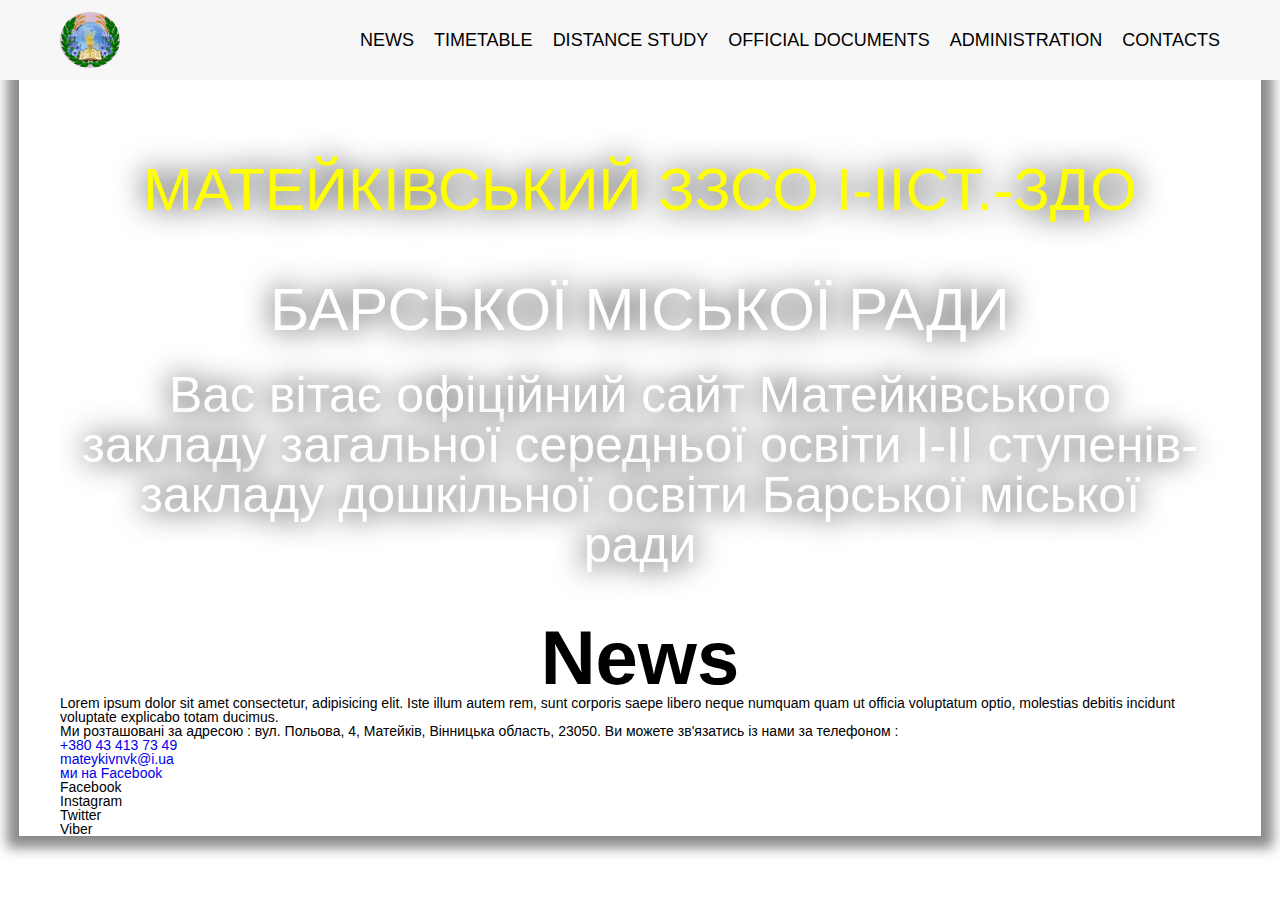
==== index.html @ a822394b "push the local project "scoolsite" - fixation" ====
<!DOCTYPE html>
<html lang="ua">

<head>
    <meta charset="UTF-8">
    <meta http-equiv="X-UA-Compatible" content="IE=edge">
    <meta name="viewport" content="width=device-width, initial-scale=1.0">

    <title>Офіційний сайт Матейківського ЗЗСО І-ІІст.-ЗДО</title>
    <link rel="shortcut icon" href="./img/favicon.ico" type="image/x-icon">
    <link rel="stylesheet" href="./css/style.css">
</head>

<body>
    <div class="wrapper">
        <div class="header">
            <div class="container">
                <div class="header__body">
                    <a href="#" class="header__logo">
                        <img src="./img/logo.png" alt="scool logo">
                    </a>
                    <div class="header__burger">
                        <span></span>
                    </div>
                    <nav class="header__menu">
                        <ul class="header__list">
                            <li>
                                <a href="#" class="header__link">news</a>
                            </li>
                            <li>
                                <a href="./timetable.html" class="header__link">timetable</a>
                            </li>
                            <li>
                                <a href="./distance_study.html" class="header__link">distance study</a>
                            </li>
                            <li>
                                <a href="./official_documents.html" class="header__link">official documents</a>
                            </li>
                            <li>
                                <a href="./administration.html" class="header__link">administration</a>
                            </li>
                            <li>
                                <a href="#contact " class="header__link">contacts</a>
                            </li>
                        </ul>
                    </nav>
                </div>
            </div>
        </div>
        <div class="main">
            <div class="container">

                <div class="about">
                    <h2 class="title"><span class="accented">Матейківський ЗЗСО І-ІІст.-ЗДО</span> Барської міської ради
                    </h2>

                    <p class="sub-title">Вас вітає офіційний сайт Матейківського закладу загальної середньої освіти
                        І-ІІ
                        ступенів- закладу
                        дошкільної освіти Барської міської ради</p>
                </div>
                <div class="news">
                    <h1 class="name-page">News</h1>
                    <p>Lorem ipsum dolor sit amet consectetur, adipisicing elit. Iste illum autem rem, sunt corporis
                        saepe libero neque numquam quam ut officia voluptatum optio, molestias debitis incidunt
                        voluptate explicabo totam ducimus.</p>
                </div>
            </div>
        </div>
        <div class="footer">
            <div class="container">
                <div class="contacts" id="contact">
                    <p>Ми розташовані за адресою : вул. Польова, 4, Матейків, Вінницька область, 23050. Ви можете
                        зв'язатись із нами за телефоном :</p>
                    <ul>
                        <li class="contact__item"><a href="tel:+380434137349">+380 43 413 73 49</a></li>
                        <li class="contact__item"><a href="mailto:mateykivnvk@i.ua">mateykivnvk@i.ua</a></li>
                        <li class="contact__item"><a
                                href="https://www.facebook.com/%D0%9C%D0%B0%D1%82%D0%B5%D0%B9%D0%BA%D1%96%D0%B2%D1%81%D1%8C%D0%BA%D0%B8%D0%B9-%D0%97%D0%97%D0%A1%D0%9E-%D0%86-%D0%86%D0%86-%D1%81%D1%82%D1%83%D0%BF%D0%B5%D0%BD%D1%96%D0%B2-%D0%97%D0%94%D0%9E-103571871752300">ми
                                на Facebook</a></li>
                    </ul>
                </div>
                <div class="share">
                    <ul>
                        <li class="share__item">Facebook</li>
                        <li class="share__item">Instagram</li>
                        <li class="share__item">Twitter</li>
                        <li class="share__item">Viber</li>
                    </ul>
                </div>
            </div>
        </div>
    </div>
    <!--Підключаємо JQery-->
    <script src="https://code.jquery.com/jquery-3.4.1.slim.min.js"></script>
    <!--Підключаємо файл JS скриптів-->
    <script src="./js/script.js"></script>
</body>

</html>
---- css/style.css ----
@charset "UTF-8";
/*Обнуление*/
* {
  padding: 0;
  margin: 0;
  border: 0;
}

*, *:before, *:after {
  -webkit-box-sizing: border-box;
  box-sizing: border-box;
}

:focus, :active {
  outline: none;
}

a:focus, a:active {
  outline: none;
}

nav, footer, header, aside {
  display: block;
}

html, body {
  height: 100%;
  width: 100%;
  font-size: 100%;
  line-height: 1;
  font-size: 14px;
  -ms-text-size-adjust: 100%;
  -moz-text-size-adjust: 100%;
  -webkit-text-size-adjust: 100%;
}

input, button, textarea {
  font-family: inherit;
}

input::-ms-clear {
  display: none;
}

button {
  cursor: pointer;
}

button::-moz-focus-inner {
  padding: 0;
  border: 0;
}

a, a:visited {
  text-decoration: none;
}

a:hover {
  text-decoration: none;
}

ul li {
  list-style: none;
}

img {
  vertical-align: top;
}

h1, h2, h3, h4, h5, h6 {
  font-size: inherit;
  font-weight: 400;
}

/*--------------------*/
body {
  height: 100%;
  font-family: Arial, "Helvetica Neue", Helvetica, sans-serif;
}

.wrapper {
  width: 97%;
  margin: 0 auto;
  display: -webkit-box;
  display: -ms-flexbox;
  display: flex;
  -webkit-box-orient: vertical;
  -webkit-box-direction: normal;
      -ms-flex-direction: column;
          flex-direction: column;
  -webkit-box-shadow: 0 0 12px 12px #8a8a8a;
          box-shadow: 0 0 12px 12px #8a8a8a;
}

.header::before {
  content: '';
  position: absolute;
  top: 0;
  left: 0;
  width: 100%;
  height: 100%;
  background-color: #f7f7f7;
  z-index: 2;
}

.header {
  position: fixed;
  width: 100%;
  top: 0;
  left: 0;
  z-index: 50;
}

.header__body {
  position: relative;
  display: -webkit-box;
  display: -ms-flexbox;
  display: flex;
  -webkit-box-pack: justify;
  -ms-flex-pack: justify;
  justify-content: space-between;
  height: 80px;
  -webkit-box-align: center;
  -ms-flex-align: center;
  align-items: center;
}

.header__logo {
  -webkit-box-flex: 0;
  -ms-flex: 0 0 60px;
  flex: 0 0 60px;
  border-radius: 50%;
  overflow: hidden;
  position: relative;
  z-index: 3;
}

.header__logo img {
  max-width: 100%;
  display: block;
}

.header__burger {
  display: none;
}

.header__list {
  display: -webkit-box;
  display: -ms-flexbox;
  display: flex;
  position: relative;
  z-index: 2;
}

.header__list li {
  list-style: none;
  margin: 0px 0px 0px 20px;
}

.header__link {
  color: #000000;
  text-transform: uppercase;
  font-size: 18px;
  text-decoration: none;
}

@media (max-width: 767px) {
  body.lock {
    overflow: hidden;
  }
  .header__body {
    height: 50px;
  }
  .header__logo {
    -webkit-box-flex: 0;
    -ms-flex: 0 0 40px;
    flex: 0 0 40px;
  }
  .header__burger {
    display: block;
    position: relative;
    width: 24px;
    height: 20px;
    position: relative;
    z-index: 3;
  }
  .header__burger span {
    position: absolute;
    background-color: #1f1f1f;
    left: 0%;
    width: 100%;
    height: 2px;
    top: 9px;
    -webkit-transition: all 0.3s ease 0s;
    transition: all 0.3s ease 0s;
  }
  .header__burger::before,
  .header__burger::after {
    content: '';
    background-color: #1f1f1f;
    position: absolute;
    width: 100%;
    height: 2px;
    left: 0;
    -webkit-transition: all 0.3s ease 0s;
    transition: all 0.3s ease 0s;
  }
  .header__burger::before {
    top: 2px;
  }
  .header__burger::after {
    bottom: 2px;
  }
  .header__burger.active::before {
    -webkit-transform: rotate(225deg);
    transform: rotate(225deg);
    top: 9px;
  }
  .header__burger.active::after {
    -webkit-transform: rotate(135deg);
    transform: rotate(135deg);
    bottom: 9px;
  }
  .header__burger.active span {
    -webkit-transform: scale(0);
    transform: scale(0);
  }
  .header__menu {
    position: fixed;
    top: -100%;
    left: 0;
    width: 100%;
    height: 100%;
    overflow: auto;
    background-color: #a8a8a8;
    padding: 70px 10px 20px 10px;
  }
  .header__menu.active {
    top: 0;
    -webkit-transition: all 0.3s ease 0s;
    transition: all 0.3s ease 0s;
  }
  .header__list {
    display: block;
  }
  .header__list li {
    margin: 0 0 20px 0;
  }
}

@media (max-width: 767px) {
  .main {
    padding: 70px 0 0 0;
  }
}

.container {
  max-width: 1180px;
  margin: 0 auto;
  padding: 0 10px;
}

.main {
  padding-top: 80px;
}

.main__picture img {
  width: 100%;
}

.about {
  overflow: hidden;
  height: 100%;
  padding: 50px 20px;
  background-image: url("/img/homeimage.jpg");
  background-repeat: no-repeat;
  background-size: cover;
  background-position: center;
  color: white;
  text-align: center;
  text-shadow: 0 0 30px #000;
}

.title {
  text-transform: uppercase;
  font-size: 60px;
  line-height: 120px;
}

.sub-title {
  font-size: 50px;
  font-weight: normal;
}

.accented {
  color: yellow;
}

.name-page {
  text-align: center;
  font-size: 76px;
  font-weight: bold;
}
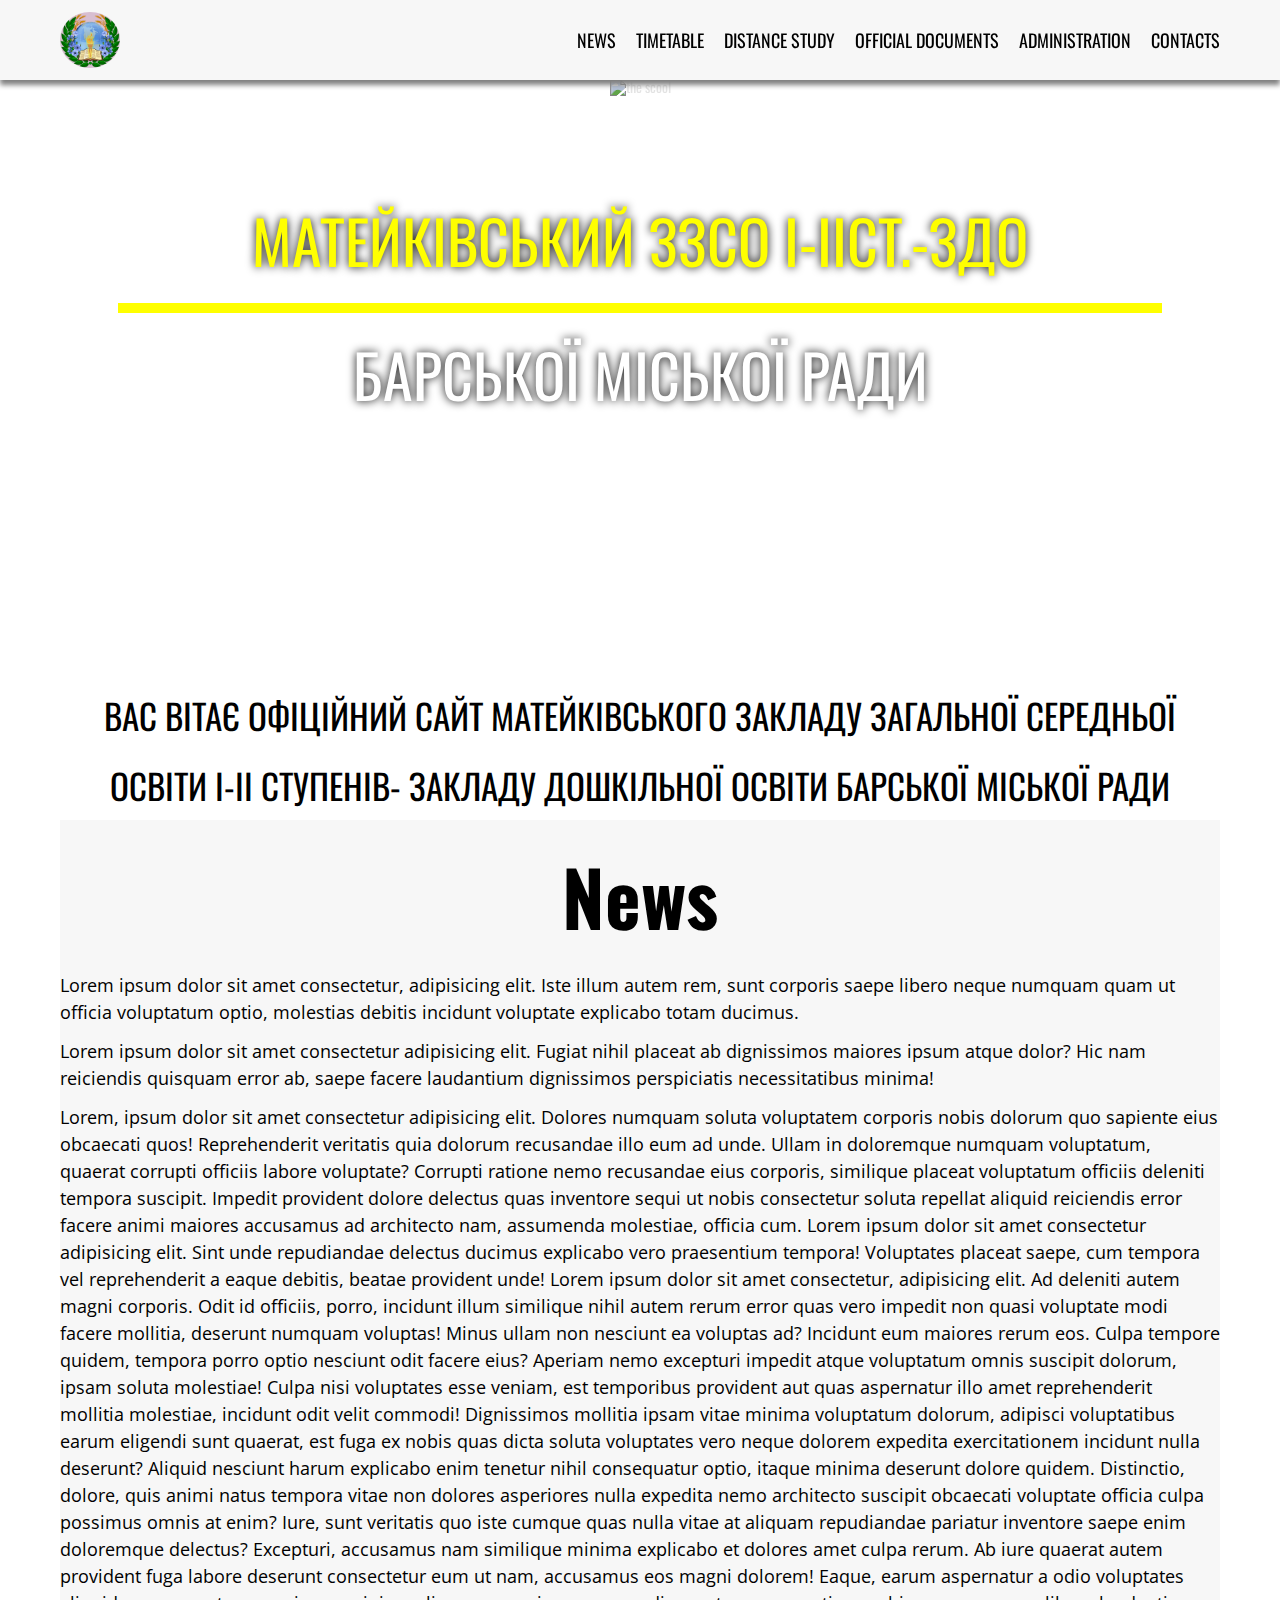
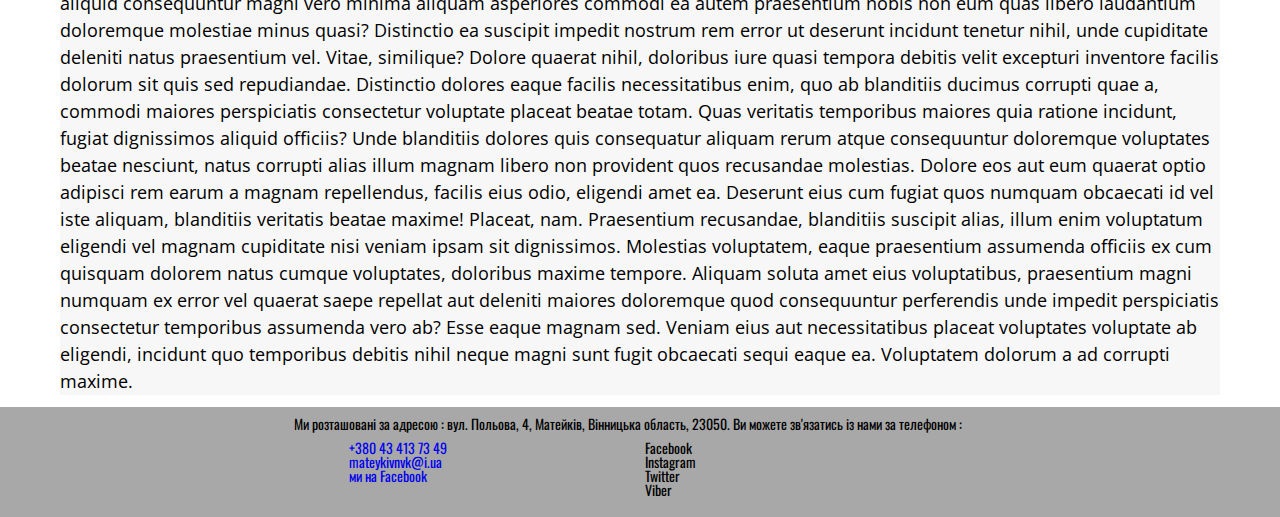
==== commit abbfeea3: "adaptive home page" ====
--- a/index.html
+++ b/index.html
@@ -5,7 +5,11 @@
     <meta charset="UTF-8">
     <meta http-equiv="X-UA-Compatible" content="IE=edge">
     <meta name="viewport" content="width=device-width, initial-scale=1.0">
-
+    <link rel="preconnect" href="https://fonts.googleapis.com">
+    <link rel="preconnect" href="https://fonts.gstatic.com" crossorigin>
+    <link
+        href="https://fonts.googleapis.com/css2?family=Open+Sans:ital,wght@0,300;0,400;1,300&family=Oswald&display=swap"
+        rel="stylesheet">
     <title>Офіційний сайт Матейківського ЗЗСО І-ІІст.-ЗДО</title>
     <link rel="shortcut icon" href="./img/favicon.ico" type="image/x-icon">
     <link rel="stylesheet" href="./css/style.css">
@@ -51,8 +55,14 @@
             <div class="container">
 
                 <div class="about">
-                    <h2 class="title"><span class="accented">Матейківський ЗЗСО І-ІІст.-ЗДО</span> Барської міської ради
-                    </h2>
+                    <div class="about__picture">
+                        <img src="./img/homeimage.jpg" alt="the scool" width="1180px">
+                    </div>
+                    <div class="about__name">
+                        <h2 class="title"><span class="accented">Матейківський ЗЗСО І-ІІст.-ЗДО</span></h2>
+                        <span class="line"></span>
+                        <h2 class="title">Барської міської ради</h2>
+                    </div>
 
                     <p class="sub-title">Вас вітає офіційний сайт Матейківського закладу загальної середньої освіти
                         І-ІІ
@@ -60,18 +70,70 @@
                         дошкільної освіти Барської міської ради</p>
                 </div>
                 <div class="news">
-                    <h1 class="name-page">News</h1>
+                    <div class="news__title">
+                        <h1 class="name-page">News</h1>
+                    </div>
                     <p>Lorem ipsum dolor sit amet consectetur, adipisicing elit. Iste illum autem rem, sunt corporis
                         saepe libero neque numquam quam ut officia voluptatum optio, molestias debitis incidunt
                         voluptate explicabo totam ducimus.</p>
+                    <p>Lorem ipsum dolor sit amet consectetur adipisicing elit. Fugiat nihil placeat ab dignissimos
+                        maiores ipsum atque dolor? Hic nam reiciendis quisquam error ab, saepe facere laudantium
+                        dignissimos perspiciatis necessitatibus minima!</p>
+                    <p>Lorem, ipsum dolor sit amet consectetur adipisicing elit. Dolores numquam soluta voluptatem
+                        corporis nobis dolorum quo sapiente eius obcaecati quos! Reprehenderit veritatis quia dolorum
+                        recusandae illo eum ad unde. Ullam in doloremque numquam voluptatum, quaerat corrupti officiis
+                        labore voluptate? Corrupti ratione nemo recusandae eius corporis, similique placeat voluptatum
+                        officiis deleniti tempora suscipit. Impedit provident dolore delectus quas inventore sequi ut
+                        nobis consectetur soluta repellat aliquid reiciendis error facere animi maiores accusamus ad
+                        architecto nam, assumenda molestiae, officia cum. Lorem ipsum dolor sit amet consectetur
+                        adipisicing elit. Sint unde repudiandae delectus ducimus explicabo vero praesentium tempora!
+                        Voluptates placeat saepe, cum tempora vel reprehenderit a eaque debitis, beatae provident unde!
+                        Lorem ipsum dolor sit amet consectetur, adipisicing elit. Ad deleniti autem magni corporis. Odit
+                        id officiis, porro, incidunt illum similique nihil autem rerum error quas vero impedit non quasi
+                        voluptate modi facere mollitia, deserunt numquam voluptas! Minus ullam non nesciunt ea voluptas
+                        ad? Incidunt eum maiores rerum eos. Culpa tempore quidem, tempora porro optio nesciunt odit
+                        facere eius? Aperiam nemo excepturi impedit atque voluptatum omnis suscipit dolorum, ipsam
+                        soluta molestiae! Culpa nisi voluptates esse veniam, est temporibus provident aut quas
+                        aspernatur illo amet reprehenderit mollitia molestiae, incidunt odit velit commodi! Dignissimos
+                        mollitia ipsam vitae minima voluptatum dolorum, adipisci voluptatibus earum eligendi sunt
+                        quaerat, est fuga ex nobis quas dicta soluta voluptates vero neque dolorem expedita
+                        exercitationem incidunt nulla deserunt? Aliquid nesciunt harum explicabo enim tenetur nihil
+                        consequatur optio, itaque minima deserunt dolore quidem. Distinctio, dolore, quis animi natus
+                        tempora vitae non dolores asperiores nulla expedita nemo architecto suscipit obcaecati voluptate
+                        officia culpa possimus omnis at enim? Iure, sunt veritatis quo iste cumque quas nulla vitae at
+                        aliquam repudiandae pariatur inventore saepe enim doloremque delectus? Excepturi, accusamus nam
+                        similique minima explicabo et dolores amet culpa rerum. Ab iure quaerat autem provident fuga
+                        labore deserunt consectetur eum ut nam, accusamus eos magni dolorem! Eaque, earum aspernatur a
+                        odio voluptates aliquid consequuntur magni vero minima aliquam asperiores commodi ea autem
+                        praesentium nobis non eum quas libero laudantium doloremque molestiae minus quasi? Distinctio ea
+                        suscipit impedit nostrum rem error ut deserunt incidunt tenetur nihil, unde cupiditate deleniti
+                        natus praesentium vel. Vitae, similique? Dolore quaerat nihil, doloribus iure quasi tempora
+                        debitis velit excepturi inventore facilis dolorum sit quis sed repudiandae. Distinctio dolores
+                        eaque facilis necessitatibus enim, quo ab blanditiis ducimus corrupti quae a, commodi maiores
+                        perspiciatis consectetur voluptate placeat beatae totam. Quas veritatis temporibus maiores quia
+                        ratione incidunt, fugiat dignissimos aliquid officiis? Unde blanditiis dolores quis consequatur
+                        aliquam rerum atque consequuntur doloremque voluptates beatae nesciunt, natus corrupti alias
+                        illum magnam libero non provident quos recusandae molestias. Dolore eos aut eum quaerat optio
+                        adipisci rem earum a magnam repellendus, facilis eius odio, eligendi amet ea. Deserunt eius cum
+                        fugiat quos numquam obcaecati id vel iste aliquam, blanditiis veritatis beatae maxime! Placeat,
+                        nam. Praesentium recusandae, blanditiis suscipit alias, illum enim voluptatum eligendi vel
+                        magnam cupiditate nisi veniam ipsam sit dignissimos. Molestias voluptatem, eaque praesentium
+                        assumenda officiis ex cum quisquam dolorem natus cumque voluptates, doloribus maxime tempore.
+                        Aliquam soluta amet eius voluptatibus, praesentium magni numquam ex error vel quaerat saepe
+                        repellat aut deleniti maiores doloremque quod consequuntur perferendis unde impedit perspiciatis
+                        consectetur temporibus assumenda vero ab? Esse eaque magnam sed. Veniam eius aut necessitatibus
+                        placeat voluptates voluptate ab eligendi, incidunt quo temporibus debitis nihil neque magni sunt
+                        fugit obcaecati sequi eaque ea. Voluptatem dolorum a ad corrupti maxime.</p>
                 </div>
             </div>
         </div>
         <div class="footer">
-            <div class="container">
+            <div class="footer__item">Ми розташовані за адресою : вул. Польова, 4, Матейків, Вінницька область, 23050.
+                Ви
+                можете
+                зв'язатись із нами за телефоном :</div>
+            <div class="footer__item container">
                 <div class="contacts" id="contact">
-                    <p>Ми розташовані за адресою : вул. Польова, 4, Матейків, Вінницька область, 23050. Ви можете
-                        зв'язатись із нами за телефоном :</p>
                     <ul>
                         <li class="contact__item"><a href="tel:+380434137349">+380 43 413 73 49</a></li>
                         <li class="contact__item"><a href="mailto:mateykivnvk@i.ua">mateykivnvk@i.ua</a></li>
--- a/css/style.css
+++ b/css/style.css
@@ -75,11 +75,11 @@
 /*--------------------*/
 body {
   height: 100%;
-  font-family: Arial, "Helvetica Neue", Helvetica, sans-serif;
+  font-family: 'Oswald', sans-serif;
 }
 
 .wrapper {
-  width: 97%;
+  width: 100%;
   margin: 0 auto;
   display: -webkit-box;
   display: -ms-flexbox;
@@ -88,8 +88,6 @@
   -webkit-box-direction: normal;
       -ms-flex-direction: column;
           flex-direction: column;
-  -webkit-box-shadow: 0 0 12px 12px #8a8a8a;
-          box-shadow: 0 0 12px 12px #8a8a8a;
 }
 
 .header::before {
@@ -100,6 +98,8 @@
   width: 100%;
   height: 100%;
   background-color: #f7f7f7;
+  -webkit-box-shadow: gray 0px 5px 5px;
+          box-shadow: gray 0px 5px 5px;
   z-index: 2;
 }
 
@@ -164,7 +164,171 @@
   text-decoration: none;
 }
 
+.container {
+  max-width: 1180px;
+  margin: 0 auto;
+  padding: 0 10px;
+}
+
+.main__picture img {
+  width: 100%;
+}
+
+.about {
+  overflow: hidden;
+  height: 100%;
+  padding: 0px;
+  color: white;
+  text-align: center;
+}
+
+.about__picture {
+  height: 500px;
+  overflow: hidden;
+  position: relative;
+  z-index: 1;
+}
+
+.about__picture img {
+  width: 100%;
+  height: 100%;
+  -o-object-fit: cover;
+     object-fit: cover;
+  -webkit-filter: contrast(78%);
+          filter: contrast(78%);
+}
+
+.about__name {
+  margin-top: -480px;
+  height: 500px;
+  text-shadow: 0 0 10px #000;
+  padding: 0 0 20px 0;
+  position: relative;
+  z-index: 2;
+}
+
+.line {
+  display: inline-block;
+  width: 90%;
+  height: 10px;
+  background-color: yellow;
+}
+
+.title {
+  text-transform: uppercase;
+  font-size: 60px;
+  line-height: 2;
+}
+
+.sub-title {
+  text-transform: uppercase;
+  font-size: 29px;
+  line-height: 2;
+  color: #000000;
+  font-size: 35px;
+  font-weight: normal;
+  position: relative;
+  z-index: 2;
+}
+
+.accented {
+  color: yellow;
+}
+
+.name-page {
+  text-align: center;
+  font-size: 76px;
+  line-height: 2;
+  font-weight: bold;
+}
+
+.news {
+  font-family: 'Open Sans', sans-serif;
+  font-size: 18px;
+  background-color: #f7f7f7;
+  line-height: 1.5;
+}
+
+.news p {
+  margin-bottom: 12px;
+}
+
+.news__title {
+  font-family: 'Oswald', sans-serif;
+}
+
+.footer {
+  background-color: #a8a8a8;
+  padding: 10px 0;
+}
+
+.footer__item {
+  margin-bottom: 10px;
+  padding: 0 23%;
+}
+
+.footer .container {
+  width: 100%;
+  display: -webkit-box;
+  display: -ms-flexbox;
+  display: flex;
+}
+
+.contacts {
+  -webkit-box-flex: 1;
+      -ms-flex: 1 1  40%;
+          flex: 1 1  40%;
+  overflow: hidden;
+  padding: 0px 15px;
+  margin: 0px -10px;
+}
+
+.share {
+  -webkit-box-flex: 1;
+      -ms-flex: 1 1 40%;
+          flex: 1 1 40%;
+  overflow: hidden;
+  padding: 0px 15px;
+  margin: 0px -10px;
+}
+
+@media (min-width: 768px) {
+  .main {
+    padding: 80px 0 0 0;
+  }
+  .about {
+    overflow: hidden;
+    height: 100%;
+    padding: 0px;
+    color: white;
+    text-align: center;
+  }
+  .about__picture {
+    height: 500px;
+    overflow: hidden;
+    position: relative;
+    z-index: 1;
+  }
+  .about__picture img {
+    width: 100%;
+    height: 100%;
+    -o-object-fit: cover;
+       object-fit: cover;
+  }
+  .about__name {
+    margin-top: -400px;
+    height: 500px;
+    text-shadow: 0 0 10px #000;
+    padding: 0 0 20px 0;
+    position: relative;
+    z-index: 2;
+  }
+}
+
 @media (max-width: 767px) {
+  .main {
+    padding: 50px 0 0 0;
+  }
   body.lock {
     overflow: hidden;
   }
@@ -248,56 +412,49 @@
   }
 }
 
-@media (max-width: 767px) {
+@media (max-width: 419px) {
   .main {
-    padding: 70px 0 0 0;
-  }
-}
-
-.container {
-  max-width: 1180px;
-  margin: 0 auto;
-  padding: 0 10px;
-}
-
-.main {
-  padding-top: 80px;
-}
-
-.main__picture img {
-  width: 100%;
-}
-
-.about {
-  overflow: hidden;
-  height: 100%;
-  padding: 50px 20px;
-  background-image: url("/img/homeimage.jpg");
-  background-repeat: no-repeat;
-  background-size: cover;
-  background-position: center;
-  color: white;
-  text-align: center;
-  text-shadow: 0 0 30px #000;
-}
-
-.title {
-  text-transform: uppercase;
-  font-size: 60px;
-  line-height: 120px;
-}
-
-.sub-title {
-  font-size: 50px;
-  font-weight: normal;
-}
-
-.accented {
-  color: yellow;
-}
-
-.name-page {
-  text-align: center;
-  font-size: 76px;
-  font-weight: bold;
-}
+    padding: 45px 0 0 0;
+  }
+  .title {
+    font-size: 42px;
+  }
+  p.sub-title {
+    font-size: 25px;
+    line-height: 1.5;
+  }
+  .header__list li {
+    -webkit-box-pack: center;
+        -ms-flex-pack: center;
+            justify-content: center;
+    text-align: center;
+    font-size: 35px;
+  }
+  .about {
+    overflow: hidden;
+    height: 100%;
+    padding: 0px;
+    color: white;
+    text-align: center;
+  }
+  .about__picture {
+    height: 400px;
+    overflow: hidden;
+    position: relative;
+    z-index: 1;
+  }
+  .about__picture img {
+    width: 100%;
+    height: 100%;
+    -o-object-fit: cover;
+       object-fit: cover;
+  }
+  .about__name {
+    margin-top: -380px;
+    height: 400px;
+    text-shadow: 0 0 10px #000;
+    padding: 0 0 20px 0;
+    position: relative;
+    z-index: 2;
+  }
+}
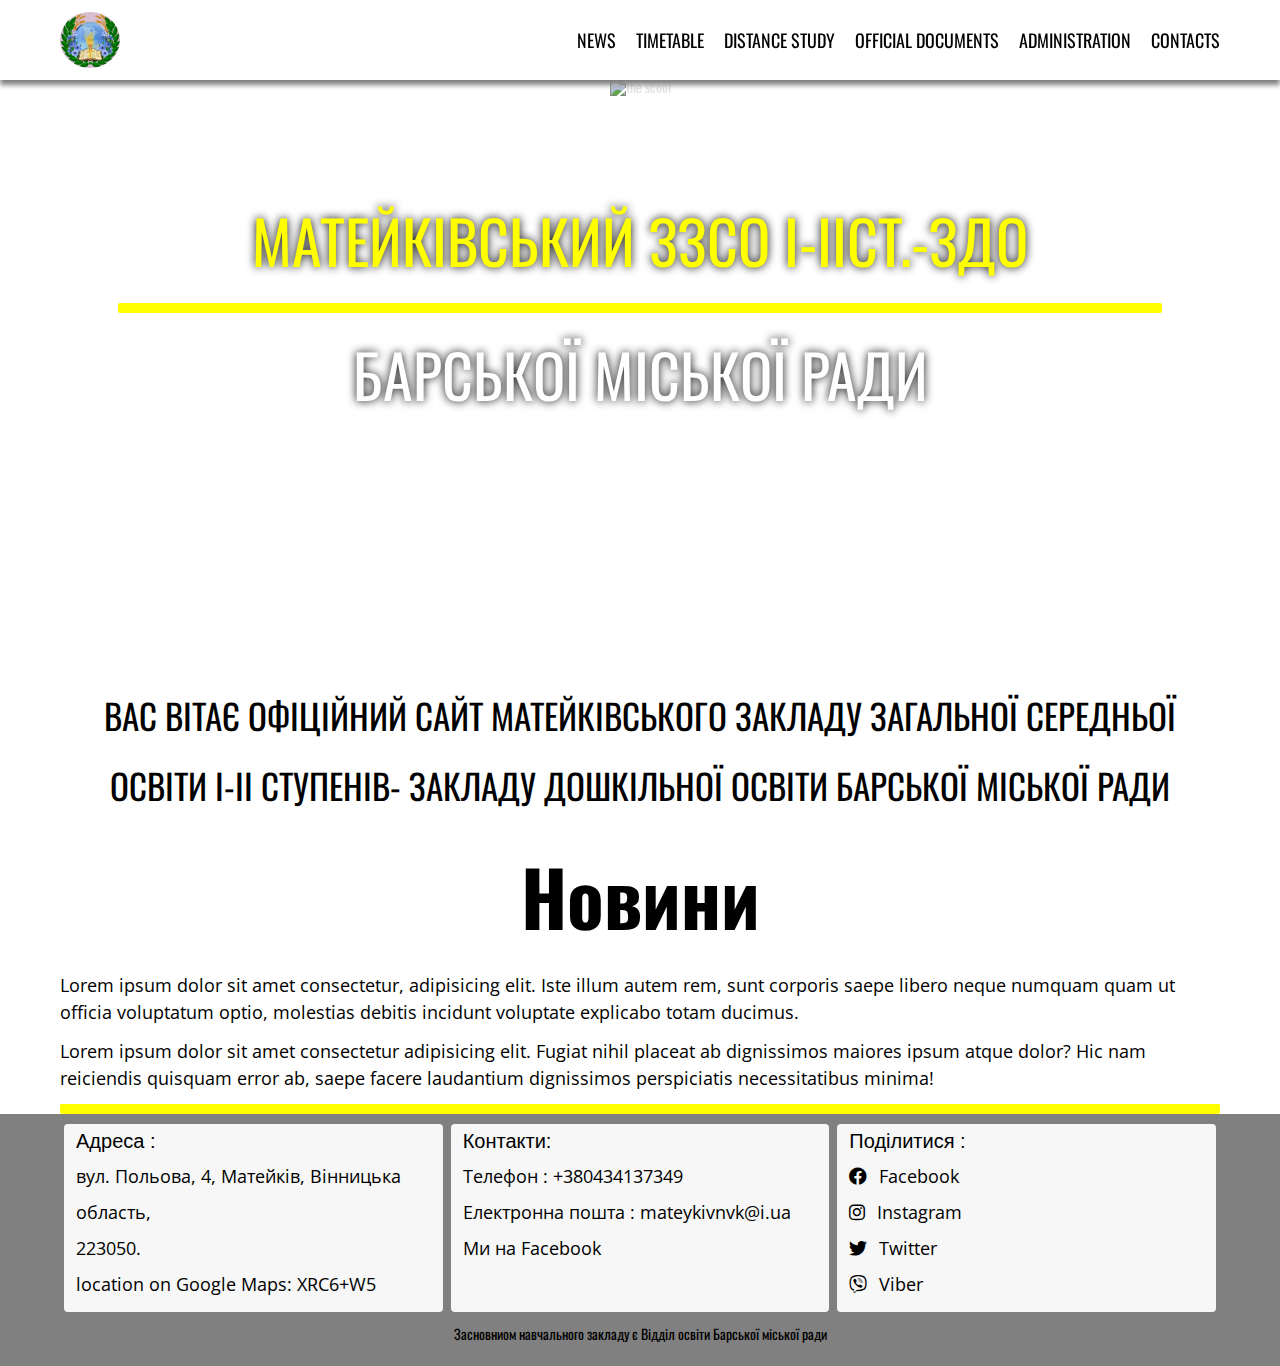
==== commit d2e9faac: "footer not complete" ====
--- a/index.html
+++ b/index.html
@@ -12,6 +12,7 @@
         rel="stylesheet">
     <title>Офіційний сайт Матейківського ЗЗСО І-ІІст.-ЗДО</title>
     <link rel="shortcut icon" href="./img/favicon.ico" type="image/x-icon">
+    <link rel="stylesheet" href="./css/iconfont.css">
     <link rel="stylesheet" href="./css/style.css">
 </head>
 
@@ -71,7 +72,7 @@
                 </div>
                 <div class="news">
                     <div class="news__title">
-                        <h1 class="name-page">News</h1>
+                        <h1 class="name-page">Новини</h1>
                     </div>
                     <p>Lorem ipsum dolor sit amet consectetur, adipisicing elit. Iste illum autem rem, sunt corporis
                         saepe libero neque numquam quam ut officia voluptatum optio, molestias debitis incidunt
@@ -79,76 +80,46 @@
                     <p>Lorem ipsum dolor sit amet consectetur adipisicing elit. Fugiat nihil placeat ab dignissimos
                         maiores ipsum atque dolor? Hic nam reiciendis quisquam error ab, saepe facere laudantium
                         dignissimos perspiciatis necessitatibus minima!</p>
-                    <p>Lorem, ipsum dolor sit amet consectetur adipisicing elit. Dolores numquam soluta voluptatem
-                        corporis nobis dolorum quo sapiente eius obcaecati quos! Reprehenderit veritatis quia dolorum
-                        recusandae illo eum ad unde. Ullam in doloremque numquam voluptatum, quaerat corrupti officiis
-                        labore voluptate? Corrupti ratione nemo recusandae eius corporis, similique placeat voluptatum
-                        officiis deleniti tempora suscipit. Impedit provident dolore delectus quas inventore sequi ut
-                        nobis consectetur soluta repellat aliquid reiciendis error facere animi maiores accusamus ad
-                        architecto nam, assumenda molestiae, officia cum. Lorem ipsum dolor sit amet consectetur
-                        adipisicing elit. Sint unde repudiandae delectus ducimus explicabo vero praesentium tempora!
-                        Voluptates placeat saepe, cum tempora vel reprehenderit a eaque debitis, beatae provident unde!
-                        Lorem ipsum dolor sit amet consectetur, adipisicing elit. Ad deleniti autem magni corporis. Odit
-                        id officiis, porro, incidunt illum similique nihil autem rerum error quas vero impedit non quasi
-                        voluptate modi facere mollitia, deserunt numquam voluptas! Minus ullam non nesciunt ea voluptas
-                        ad? Incidunt eum maiores rerum eos. Culpa tempore quidem, tempora porro optio nesciunt odit
-                        facere eius? Aperiam nemo excepturi impedit atque voluptatum omnis suscipit dolorum, ipsam
-                        soluta molestiae! Culpa nisi voluptates esse veniam, est temporibus provident aut quas
-                        aspernatur illo amet reprehenderit mollitia molestiae, incidunt odit velit commodi! Dignissimos
-                        mollitia ipsam vitae minima voluptatum dolorum, adipisci voluptatibus earum eligendi sunt
-                        quaerat, est fuga ex nobis quas dicta soluta voluptates vero neque dolorem expedita
-                        exercitationem incidunt nulla deserunt? Aliquid nesciunt harum explicabo enim tenetur nihil
-                        consequatur optio, itaque minima deserunt dolore quidem. Distinctio, dolore, quis animi natus
-                        tempora vitae non dolores asperiores nulla expedita nemo architecto suscipit obcaecati voluptate
-                        officia culpa possimus omnis at enim? Iure, sunt veritatis quo iste cumque quas nulla vitae at
-                        aliquam repudiandae pariatur inventore saepe enim doloremque delectus? Excepturi, accusamus nam
-                        similique minima explicabo et dolores amet culpa rerum. Ab iure quaerat autem provident fuga
-                        labore deserunt consectetur eum ut nam, accusamus eos magni dolorem! Eaque, earum aspernatur a
-                        odio voluptates aliquid consequuntur magni vero minima aliquam asperiores commodi ea autem
-                        praesentium nobis non eum quas libero laudantium doloremque molestiae minus quasi? Distinctio ea
-                        suscipit impedit nostrum rem error ut deserunt incidunt tenetur nihil, unde cupiditate deleniti
-                        natus praesentium vel. Vitae, similique? Dolore quaerat nihil, doloribus iure quasi tempora
-                        debitis velit excepturi inventore facilis dolorum sit quis sed repudiandae. Distinctio dolores
-                        eaque facilis necessitatibus enim, quo ab blanditiis ducimus corrupti quae a, commodi maiores
-                        perspiciatis consectetur voluptate placeat beatae totam. Quas veritatis temporibus maiores quia
-                        ratione incidunt, fugiat dignissimos aliquid officiis? Unde blanditiis dolores quis consequatur
-                        aliquam rerum atque consequuntur doloremque voluptates beatae nesciunt, natus corrupti alias
-                        illum magnam libero non provident quos recusandae molestias. Dolore eos aut eum quaerat optio
-                        adipisci rem earum a magnam repellendus, facilis eius odio, eligendi amet ea. Deserunt eius cum
-                        fugiat quos numquam obcaecati id vel iste aliquam, blanditiis veritatis beatae maxime! Placeat,
-                        nam. Praesentium recusandae, blanditiis suscipit alias, illum enim voluptatum eligendi vel
-                        magnam cupiditate nisi veniam ipsam sit dignissimos. Molestias voluptatem, eaque praesentium
-                        assumenda officiis ex cum quisquam dolorem natus cumque voluptates, doloribus maxime tempore.
-                        Aliquam soluta amet eius voluptatibus, praesentium magni numquam ex error vel quaerat saepe
-                        repellat aut deleniti maiores doloremque quod consequuntur perferendis unde impedit perspiciatis
-                        consectetur temporibus assumenda vero ab? Esse eaque magnam sed. Veniam eius aut necessitatibus
-                        placeat voluptates voluptate ab eligendi, incidunt quo temporibus debitis nihil neque magni sunt
-                        fugit obcaecati sequi eaque ea. Voluptatem dolorum a ad corrupti maxime.</p>
+
                 </div>
             </div>
         </div>
         <div class="footer">
-            <div class="footer__item">Ми розташовані за адресою : вул. Польова, 4, Матейків, Вінницька область, 23050.
-                Ви
-                можете
-                зв'язатись із нами за телефоном :</div>
-            <div class="footer__item container">
-                <div class="contacts" id="contact">
-                    <ul>
-                        <li class="contact__item"><a href="tel:+380434137349">+380 43 413 73 49</a></li>
-                        <li class="contact__item"><a href="mailto:mateykivnvk@i.ua">mateykivnvk@i.ua</a></li>
-                        <li class="contact__item"><a
-                                href="https://www.facebook.com/%D0%9C%D0%B0%D1%82%D0%B5%D0%B9%D0%BA%D1%96%D0%B2%D1%81%D1%8C%D0%BA%D0%B8%D0%B9-%D0%97%D0%97%D0%A1%D0%9E-%D0%86-%D0%86%D0%86-%D1%81%D1%82%D1%83%D0%BF%D0%B5%D0%BD%D1%96%D0%B2-%D0%97%D0%94%D0%9E-103571871752300">ми
-                                на Facebook</a></li>
-                    </ul>
+
+            <div class="container">
+                <div class="container-flex">
+                    <div class="footer__item address">
+                        <div class="thin">Адреса :</div>
+                        <p>вул. Польова, 4, Матейків, Вінницька область,</p>
+                        <p>223050.</p>
+                        <a href="https://goo.gl/maps/z4T9vKLvgJK2VXQB6">location on Google Maps: XRC6+W5</a>
+                    </div>
+                    <div class="footer__item contacts" id="contact">
+                        <div class="thin">
+                            Контакти:</div>
+                        <ul>
+                            <li class="contact__item">Телефон :<a href="tel:+380434137349"> +380434137349</a></li>
+                            <li class="contact__item">Електронна пошта :<a href="mailto:mateykivnvk@i.ua">
+                                    mateykivnvk@i.ua</a>
+                            </li>
+                            <li class="contact__item"><a
+                                    href="https://www.facebook.com/%D0%9C%D0%B0%D1%82%D0%B5%D0%B9%D0%BA%D1%96%D0%B2%D1%81%D1%8C%D0%BA%D0%B8%D0%B9-%D0%97%D0%97%D0%A1%D0%9E-%D0%86-%D0%86%D0%86-%D1%81%D1%82%D1%83%D0%BF%D0%B5%D0%BD%D1%96%D0%B2-%D0%97%D0%94%D0%9E-103571871752300">Ми
+                                    на Facebook</a></li>
+                        </ul>
+                    </div>
+                    <div class="footer__item share">
+                        <div class="thin">Поділитися :</div>
+                        <ul>
+                            <li class="share__item  fa-brands fa-facebook">Facebook</li>
+                            <li class="share__item fa-brands fa-instagram">Instagram</li>
+                            <li class="share__item fa-brands fa-twitter">Twitter</li>
+                            <li class="share__item fa-brands fa-viber">Viber</li>
+                        </ul>
+                    </div>
+
                 </div>
-                <div class="share">
-                    <ul>
-                        <li class="share__item">Facebook</li>
-                        <li class="share__item">Instagram</li>
-                        <li class="share__item">Twitter</li>
-                        <li class="share__item">Viber</li>
-                    </ul>
+                <div class="founder">
+                    <h5>Засновниом навчального закладу є Відділ освіти Барської міської ради</h5>
                 </div>
             </div>
         </div>
--- a/css/style.css
+++ b/css/style.css
@@ -97,7 +97,7 @@
   left: 0;
   width: 100%;
   height: 100%;
-  background-color: #f7f7f7;
+  background-color: #ffffff;
   -webkit-box-shadow: gray 0px 5px 5px;
           box-shadow: gray 0px 5px 5px;
   z-index: 2;
@@ -211,6 +211,7 @@
   display: inline-block;
   width: 90%;
   height: 10px;
+  border-radius: 2px;
   background-color: yellow;
 }
 
@@ -245,7 +246,7 @@
 .news {
   font-family: 'Open Sans', sans-serif;
   font-size: 18px;
-  background-color: #f7f7f7;
+  background-color: #ffffff;
   line-height: 1.5;
 }
 
@@ -253,43 +254,66 @@
   margin-bottom: 12px;
 }
 
+.news::after {
+  content: '';
+  display: block;
+  width: 100%;
+  height: 10px;
+  background-color: yellow;
+  border-radius: 2px;
+}
+
 .news__title {
   font-family: 'Oswald', sans-serif;
 }
 
 .footer {
-  background-color: #a8a8a8;
+  background-color: gray;
   padding: 10px 0;
 }
 
-.footer__item {
-  margin-bottom: 10px;
-  padding: 0 23%;
-}
-
-.footer .container {
+.footer .container-flex {
   width: 100%;
   display: -webkit-box;
   display: -ms-flexbox;
   display: flex;
-}
-
-.contacts {
+  -webkit-box-pack: justify;
+      -ms-flex-pack: justify;
+          justify-content: space-between;
+}
+
+.footer a {
+  color: #000000;
+}
+
+.footer a:hover {
+  font-weight: bold;
+  text-decoration: underline;
+}
+
+.footer__item {
+  background-color: #f7f7f7;
+  border-radius: 4px;
   -webkit-box-flex: 1;
-      -ms-flex: 1 1  40%;
-          flex: 1 1  40%;
+      -ms-flex: 1 1 33%;
+          flex: 1 1 33%;
   overflow: hidden;
-  padding: 0px 15px;
-  margin: 0px -10px;
-}
-
-.share {
-  -webkit-box-flex: 1;
-      -ms-flex: 1 1 40%;
-          flex: 1 1 40%;
-  overflow: hidden;
-  padding: 0px 15px;
-  margin: 0px -10px;
+  padding: 0 12px 10px;
+  margin: 0 4px;
+  font-family: 'Open Sans',sfns-serif;
+  font-size: 18px;
+  line-height: 2;
+}
+
+.founder {
+  padding: 15px 0;
+  text-align: center;
+}
+
+.thin {
+  font-family: 'Oswlad', sans-serif;
+  font-size: 20px;
+  line-height: 34px;
 }
 
 @media (min-width: 768px) {
@@ -412,6 +436,18 @@
   }
 }
 
+@media (max-width: 600px) {
+  .footer .container-flex {
+    -webkit-box-orient: vertical;
+    -webkit-box-direction: normal;
+        -ms-flex-direction: column;
+            flex-direction: column;
+  }
+  .footer .container-flex .footer__item {
+    margin-bottom: 8px;
+  }
+}
+
 @media (max-width: 419px) {
   .main {
     padding: 45px 0 0 0;
@@ -457,4 +493,7 @@
     position: relative;
     z-index: 2;
   }
-}
+  .footer .container-flex {
+    text-align: center;
+  }
+}
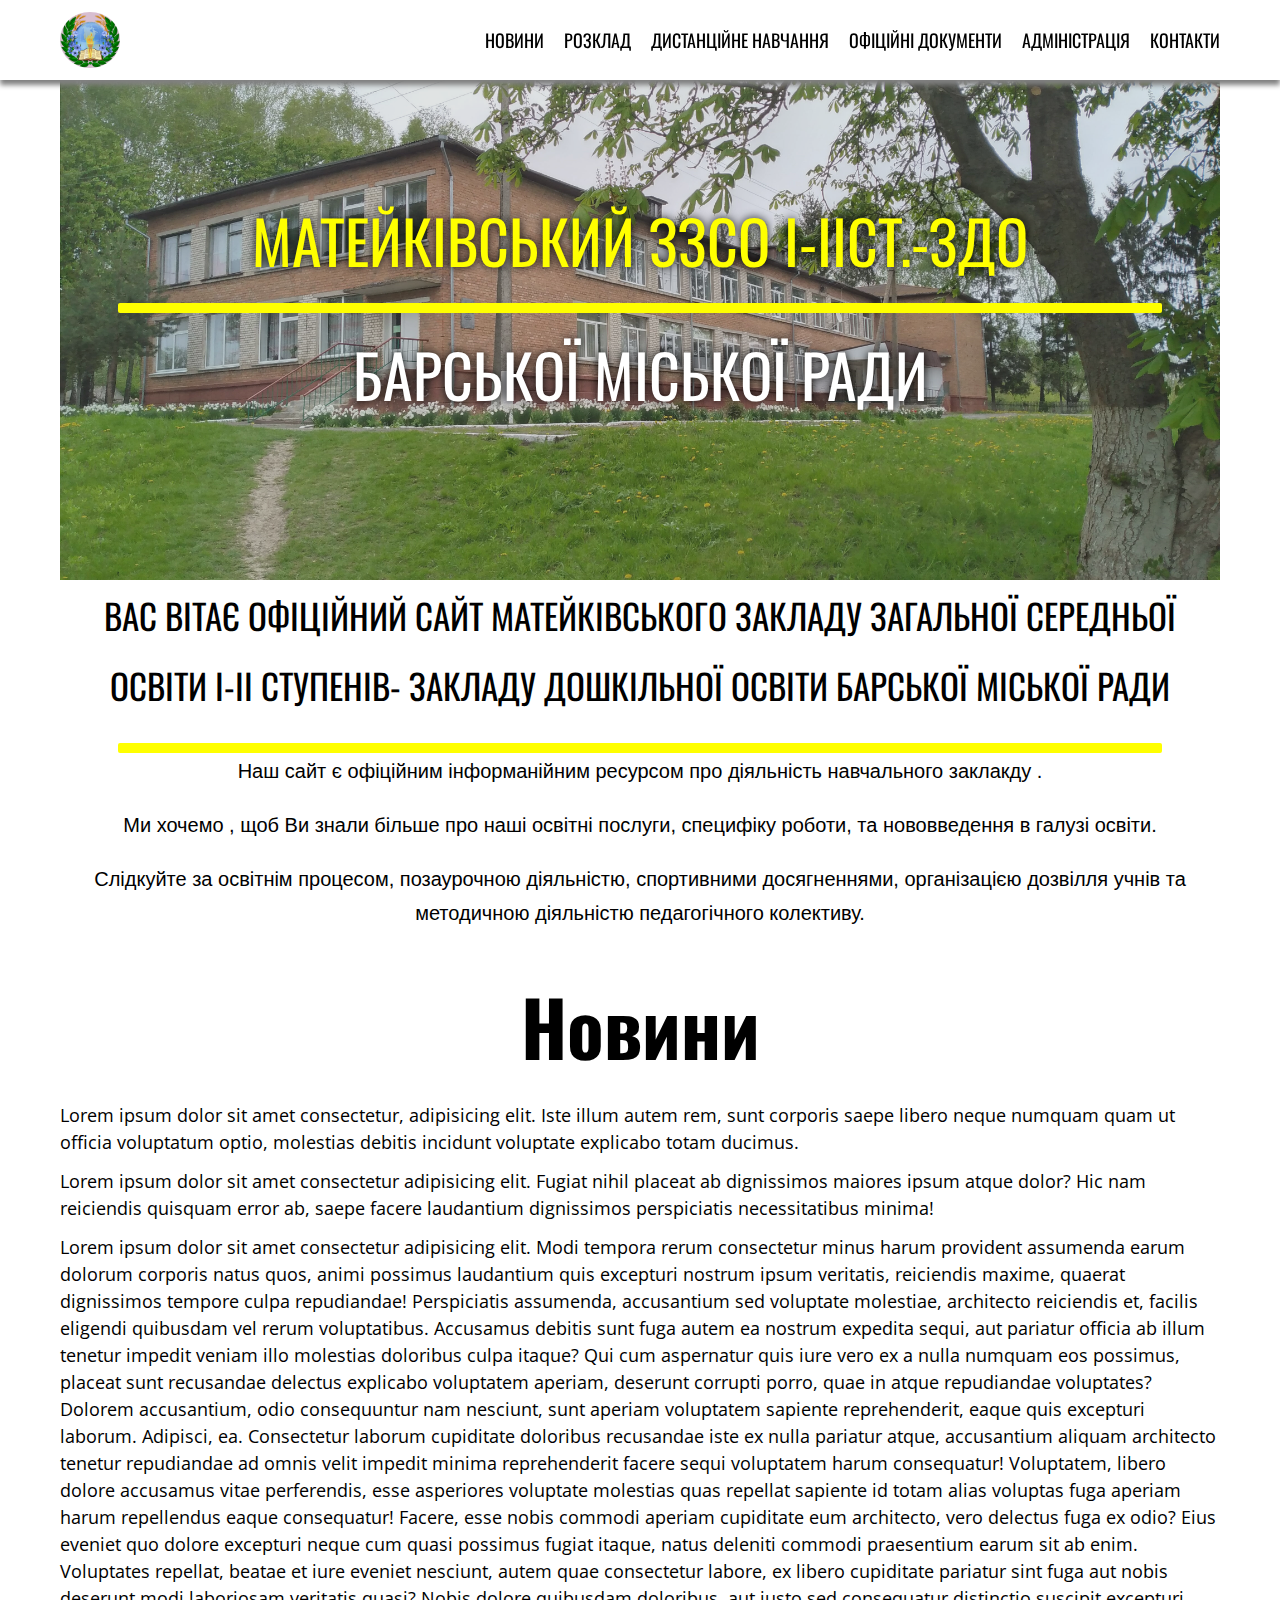
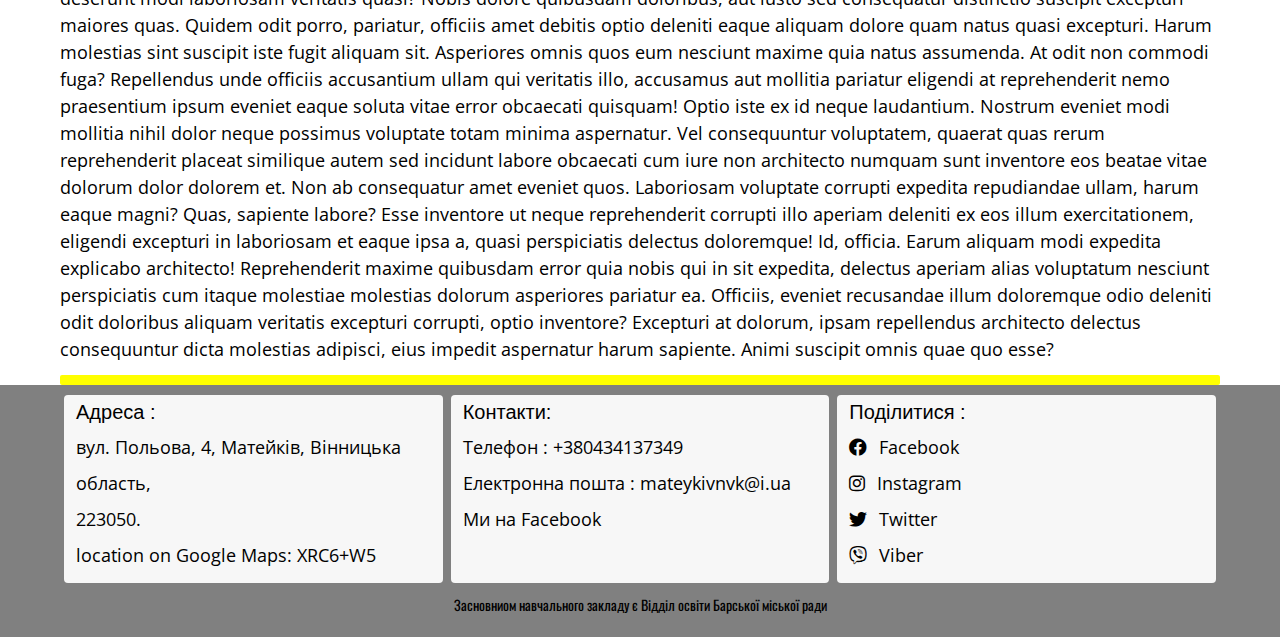
==== commit 1deb532b: "viber share" ====
--- a/index.html
+++ b/index.html
@@ -14,6 +14,16 @@
     <link rel="shortcut icon" href="./img/favicon.ico" type="image/x-icon">
     <link rel="stylesheet" href="./css/iconfont.css">
     <link rel="stylesheet" href="./css/style.css">
+    <!-- для Facebook и ВКонтакте (протокол Open Graph) -->
+    <meta property="og:title" content="Відвідайте сайт школи с. Матейкова" />
+    <meta property="og:description" content="Це офіційний сайт нашого закладу" />
+    <meta property="og:image" content="Ссылка на изображение" />
+    <meta property="og:url" content="https://mateykivzzso-zdo.netlify.app/" />
+    <meta property="og:site_name" content="Офіційний сайт Матейківського ЗЗСОІ-ІІст.-ЗДО Барської міської ради" />
+    <!-- для Twitter -->
+    <meta name="twitter:site" content="Офіційний сайт Матейківського ЗЗСОІ-ІІст.-ЗДО Барської міської ради" />
+    <meta name="twitter:title" content="Відвідайте сайт школи с. Матейкова" />
+    <meta name="twitter:description" content="Це офіційний сайт нашого закладу" />
 </head>
 
 <body>
@@ -21,7 +31,7 @@
         <div class="header">
             <div class="container">
                 <div class="header__body">
-                    <a href="#" class="header__logo">
+                    <a href="./index.html" class="header__logo">
                         <img src="./img/logo.png" alt="scool logo">
                     </a>
                     <div class="header__burger">
@@ -30,22 +40,22 @@
                     <nav class="header__menu">
                         <ul class="header__list">
                             <li>
-                                <a href="#" class="header__link">news</a>
-                            </li>
-                            <li>
-                                <a href="./timetable.html" class="header__link">timetable</a>
-                            </li>
-                            <li>
-                                <a href="./distance_study.html" class="header__link">distance study</a>
-                            </li>
-                            <li>
-                                <a href="./official_documents.html" class="header__link">official documents</a>
-                            </li>
-                            <li>
-                                <a href="./administration.html" class="header__link">administration</a>
-                            </li>
-                            <li>
-                                <a href="#contact " class="header__link">contacts</a>
+                                <a href="/index.html" class="header__link">Новини</a>
+                            </li>
+                            <li>
+                                <a href="./timetable.html" class="header__link">Розклад</a>
+                            </li>
+                            <li>
+                                <a href="./distance_study.html" class="header__link">Дистанційне навчання</a>
+                            </li>
+                            <li>
+                                <a href="./official_documents.html" class="header__link">Офіційні документи</a>
+                            </li>
+                            <li>
+                                <a href="./administration.html" class="header__link">Адміністрація</a>
+                            </li>
+                            <li>
+                                <a href="./contact.html" class="header__link">Контакти</a>
                             </li>
                         </ul>
                     </nav>
@@ -64,12 +74,23 @@
                         <span class="line"></span>
                         <h2 class="title">Барської міської ради</h2>
                     </div>
-
                     <p class="sub-title">Вас вітає офіційний сайт Матейківського закладу загальної середньої освіти
                         І-ІІ
                         ступенів- закладу
                         дошкільної освіти Барської міської ради</p>
-                </div>
+                    <span class="line"></span>
+                    <p class="thin black">Наш сайт є офіційним інформанійним ресурсом про діяльність навчального
+                        заклакду .
+
+                    <p class="thin black">
+                        Ми хочемо , щоб Ви знали більше про наші освітні послуги, специфіку роботи, та нововведення в
+                        галузі освіти.
+                    </p>
+                    <p class="thin black">
+                        Слідкуйте за освітнім процесом, позаурочною діяльністю, спортивними досягненнями, організацією
+                        дозвілля учнів та методичною діяльністю педагогічного колективу.</p>
+                </div>
+
                 <div class="news">
                     <div class="news__title">
                         <h1 class="name-page">Новини</h1>
@@ -80,6 +101,44 @@
                     <p>Lorem ipsum dolor sit amet consectetur adipisicing elit. Fugiat nihil placeat ab dignissimos
                         maiores ipsum atque dolor? Hic nam reiciendis quisquam error ab, saepe facere laudantium
                         dignissimos perspiciatis necessitatibus minima!</p>
+                    <p>Lorem ipsum dolor sit amet consectetur adipisicing elit. Modi tempora rerum consectetur minus
+                        harum provident assumenda earum dolorum corporis natus quos, animi possimus laudantium quis
+                        excepturi nostrum ipsum veritatis, reiciendis maxime, quaerat dignissimos tempore culpa
+                        repudiandae! Perspiciatis assumenda, accusantium sed voluptate molestiae, architecto reiciendis
+                        et, facilis eligendi quibusdam vel rerum voluptatibus. Accusamus debitis sunt fuga autem ea
+                        nostrum expedita sequi, aut pariatur officia ab illum tenetur impedit veniam illo molestias
+                        doloribus culpa itaque? Qui cum aspernatur quis iure vero ex a nulla numquam eos possimus,
+                        placeat sunt recusandae delectus explicabo voluptatem aperiam, deserunt corrupti porro, quae in
+                        atque repudiandae voluptates? Dolorem accusantium, odio consequuntur nam nesciunt, sunt aperiam
+                        voluptatem sapiente reprehenderit, eaque quis excepturi laborum. Adipisci, ea. Consectetur
+                        laborum cupiditate doloribus recusandae iste ex nulla pariatur atque, accusantium aliquam
+                        architecto tenetur repudiandae ad omnis velit impedit minima reprehenderit facere sequi
+                        voluptatem harum consequatur! Voluptatem, libero dolore accusamus vitae perferendis, esse
+                        asperiores voluptate molestias quas repellat sapiente id totam alias voluptas fuga aperiam harum
+                        repellendus eaque consequatur! Facere, esse nobis commodi aperiam cupiditate eum architecto,
+                        vero delectus fuga ex odio? Eius eveniet quo dolore excepturi neque cum quasi possimus fugiat
+                        itaque, natus deleniti commodi praesentium earum sit ab enim. Voluptates repellat, beatae et
+                        iure eveniet nesciunt, autem quae consectetur labore, ex libero cupiditate pariatur sint fuga
+                        aut nobis deserunt modi laboriosam veritatis quasi? Nobis dolore quibusdam doloribus, aut iusto
+                        sed consequatur distinctio suscipit excepturi maiores quas. Quidem odit porro, pariatur,
+                        officiis amet debitis optio deleniti eaque aliquam dolore quam natus quasi excepturi. Harum
+                        molestias sint suscipit iste fugit aliquam sit. Asperiores omnis quos eum nesciunt maxime quia
+                        natus assumenda. At odit non commodi fuga? Repellendus unde officiis accusantium ullam qui
+                        veritatis illo, accusamus aut mollitia pariatur eligendi at reprehenderit nemo praesentium ipsum
+                        eveniet eaque soluta vitae error obcaecati quisquam! Optio iste ex id neque laudantium. Nostrum
+                        eveniet modi mollitia nihil dolor neque possimus voluptate totam minima aspernatur. Vel
+                        consequuntur voluptatem, quaerat quas rerum reprehenderit placeat similique autem sed incidunt
+                        labore obcaecati cum iure non architecto numquam sunt inventore eos beatae vitae dolorum dolor
+                        dolorem et. Non ab consequatur amet eveniet quos. Laboriosam voluptate corrupti expedita
+                        repudiandae ullam, harum eaque magni? Quas, sapiente labore? Esse inventore ut neque
+                        reprehenderit corrupti illo aperiam deleniti ex eos illum exercitationem, eligendi excepturi in
+                        laboriosam et eaque ipsa a, quasi perspiciatis delectus doloremque! Id, officia. Earum aliquam
+                        modi expedita explicabo architecto! Reprehenderit maxime quibusdam error quia nobis qui in sit
+                        expedita, delectus aperiam alias voluptatum nesciunt perspiciatis cum itaque molestiae molestias
+                        dolorum asperiores pariatur ea. Officiis, eveniet recusandae illum doloremque odio deleniti odit
+                        doloribus aliquam veritatis excepturi corrupti, optio inventore? Excepturi at dolorum, ipsam
+                        repellendus architecto delectus consequuntur dicta molestias adipisci, eius impedit aspernatur
+                        harum sapiente. Animi suscipit omnis quae quo esse?</p>
 
                 </div>
             </div>
@@ -110,10 +169,18 @@
                     <div class="footer__item share">
                         <div class="thin">Поділитися :</div>
                         <ul>
-                            <li class="share__item  fa-brands fa-facebook">Facebook</li>
-                            <li class="share__item fa-brands fa-instagram">Instagram</li>
-                            <li class="share__item fa-brands fa-twitter">Twitter</li>
-                            <li class="share__item fa-brands fa-viber">Viber</li>
+                            <a href="" class="share__link">
+                                <li class="share__item  fa-brands fa-facebook">Facebook</li>
+                            </a>
+                            <a href="" class="share__link">
+                                <li class="share__item fa-brands fa-instagram">Instagram</li>
+                            </a>
+                            <a href="" class="share__link">
+                                <li class="share__item fa-brands fa-twitter">Twitter</li>
+                            </a>
+                            <a id="viber_share" class="share__link">
+                                <li class="share__item fa-brands fa-viber">Viber</li>
+                            </a>
                         </ul>
                     </div>
 
@@ -128,6 +195,11 @@
     <script src="https://code.jquery.com/jquery-3.4.1.slim.min.js"></script>
     <!--Підключаємо файл JS скриптів-->
     <script src="./js/script.js"></script>
+    <script>
+        var buttonID = "viber_share";
+        var text = "Матейківський ЗЗСО І-ІІст.-ЗДО Барської міської ради";
+        document.getElementById(buttonID).setAttribute('href', "viber://forward?text=" + encodeURIComponent(text + " " + window.location.href)); 
+    </script>
 </body>
 
 </html>--- a/css/style.css
+++ b/css/style.css
@@ -73,6 +73,110 @@
 }
 
 /*--------------------*/
+.flex-admin {
+  display: -webkit-box;
+  display: -ms-flexbox;
+  display: flex;
+  -ms-flex-pack: distribute;
+      justify-content: space-around;
+}
+
+.flex-admin__picture img {
+  width: 100%;
+  -o-object-fit: fill;
+     object-fit: fill;
+}
+
+.flex-admin .director img {
+  width: 130%;
+  position: relative;
+  top: -30px;
+  left: -40px;
+}
+
+.flex-admin__item {
+  width: auto;
+  -webkit-box-flex: 1;
+      -ms-flex: 1 1 50%;
+          flex: 1 1 50%;
+}
+
+.flex-admin__picture {
+  display: inline-block;
+  width: 300px;
+  height: 300px;
+  overflow: hidden;
+  border-radius: 15px;
+}
+
+@media (max-width: 767px) {
+  .flex-admin {
+    display: -webkit-box;
+    display: -ms-flexbox;
+    display: flex;
+    -webkit-box-orient: vertical;
+    -webkit-box-direction: normal;
+        -ms-flex-direction: column;
+            flex-direction: column;
+  }
+  .flex-admin .director img {
+    width: 100%;
+    position: relative;
+    top: 0;
+    left: 0;
+  }
+  .flex-admin__item {
+    height: auto;
+  }
+  .flex-admin__picture {
+    height: auto;
+  }
+}
+
+.docs__list li {
+  display: block;
+  padding-left: 45px;
+  padding-right: 45px;
+}
+
+.btn {
+  display: block;
+  width: 300px;
+  height: 50px;
+  margin: 0 auto;
+  border-radius: 23px;
+  background-color: yellow;
+  color: gray;
+  padding-top: 10px;
+  font-size: 20px;
+  border: 3px gray solid;
+  margin-bottom: 20px;
+  -webkit-transition: 300ms;
+  transition: 300ms;
+}
+
+.btn:hover {
+  background-color: gray;
+  color: #fff;
+  border-color: yellow;
+  -webkit-transition: 300ms;
+  transition: 300ms;
+}
+
+.about p {
+  display: block;
+  margin-bottom: 20px;
+}
+
+.news a {
+  color: #000000;
+}
+
+.news a:hover {
+  font-weight: bold;
+  text-decoration: underline;
+}
+
 body {
   height: 100%;
   font-family: 'Oswald', sans-serif;
@@ -316,6 +420,10 @@
   line-height: 34px;
 }
 
+.black {
+  color: #000;
+}
+
 @media (min-width: 768px) {
   .main {
     padding: 80px 0 0 0;
@@ -340,10 +448,10 @@
        object-fit: cover;
   }
   .about__name {
-    margin-top: -400px;
+    margin-top: -500px;
     height: 500px;
     text-shadow: 0 0 10px #000;
-    padding: 0 0 20px 0;
+    padding: 100px 0 20px 0;
     position: relative;
     z-index: 2;
   }
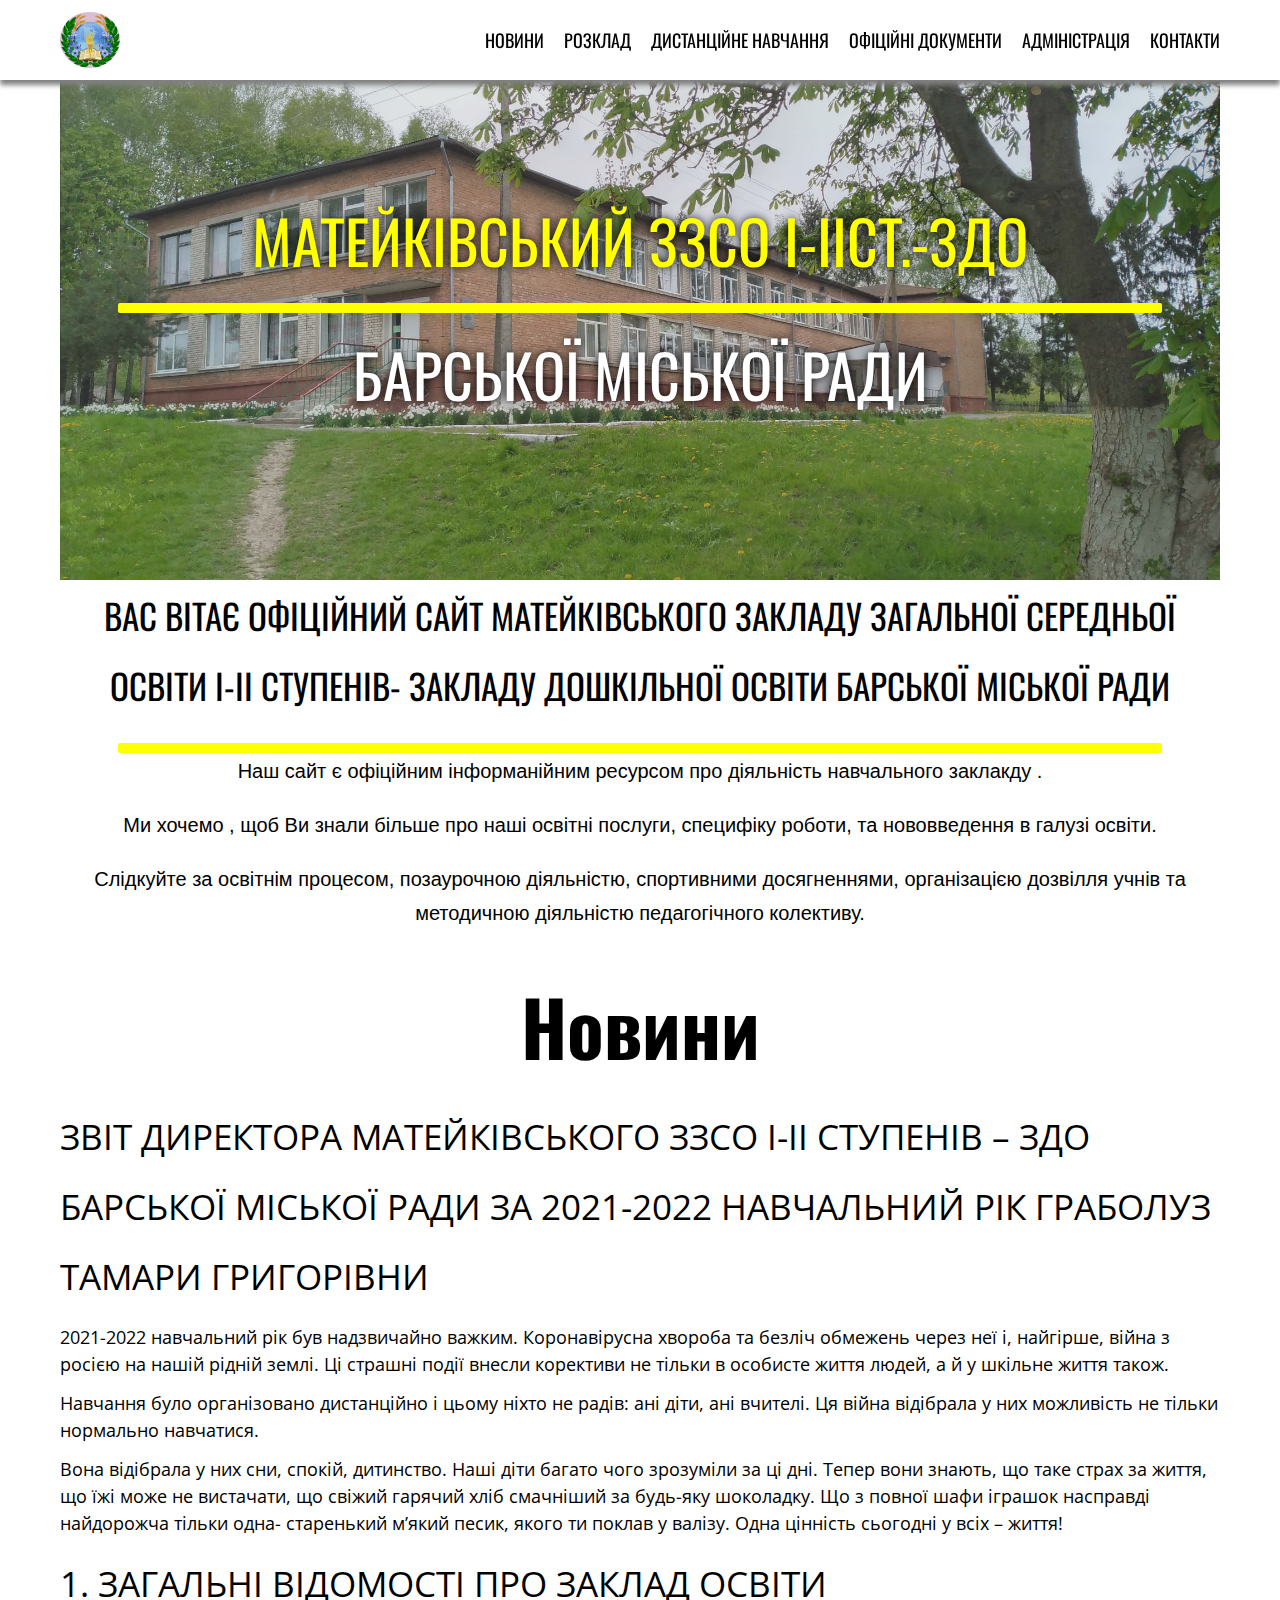
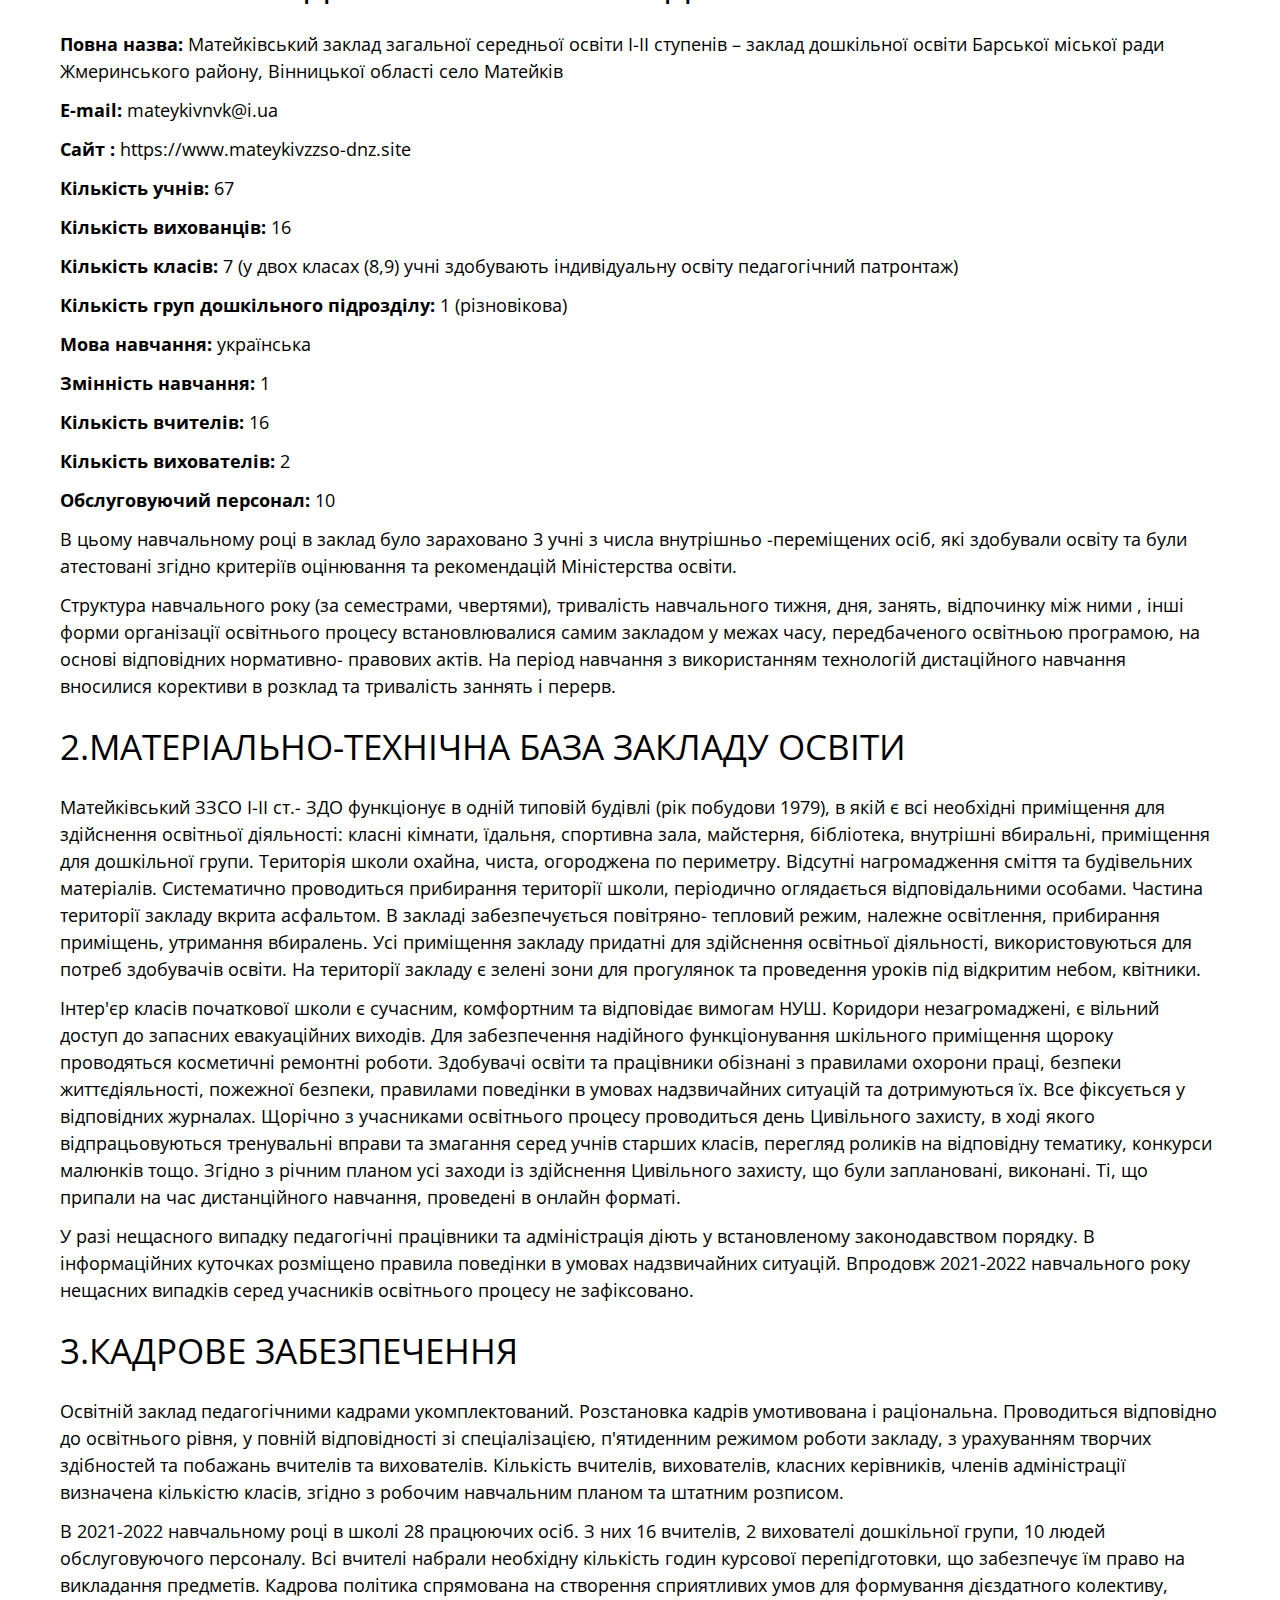
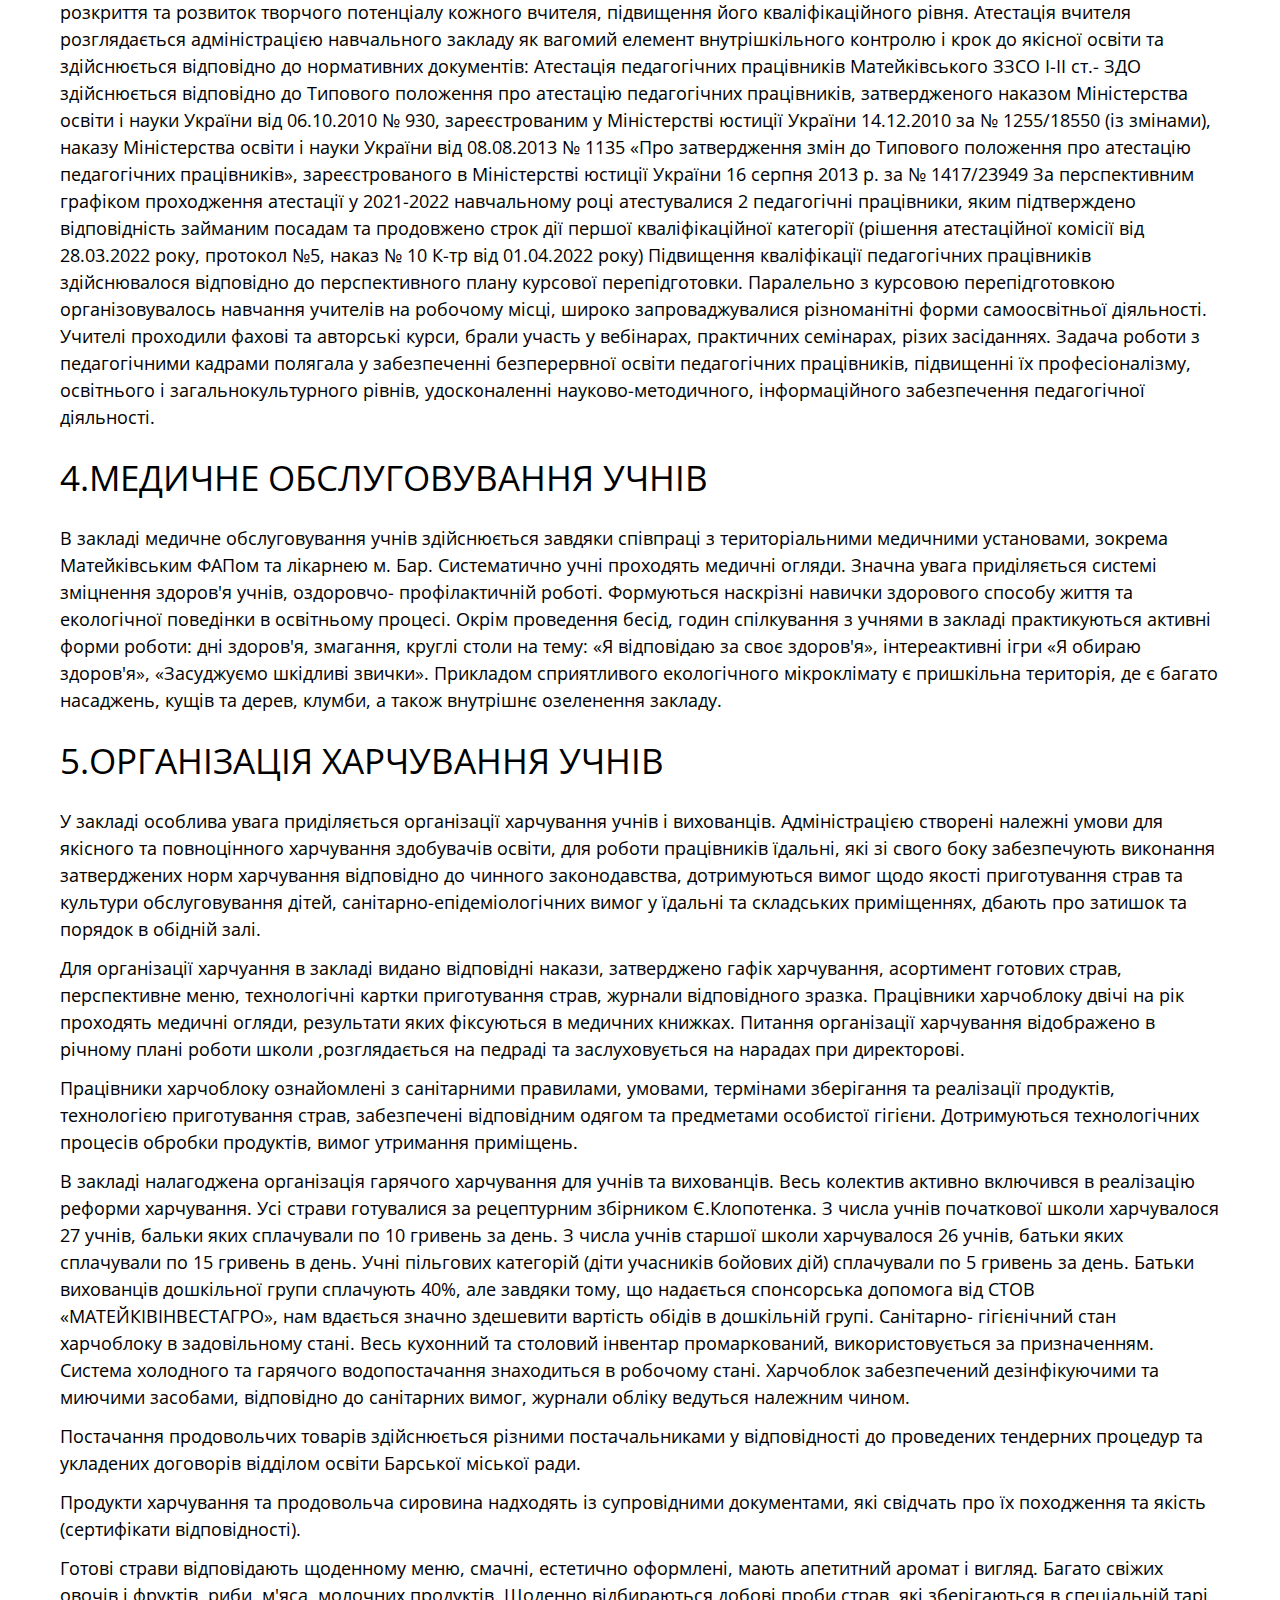
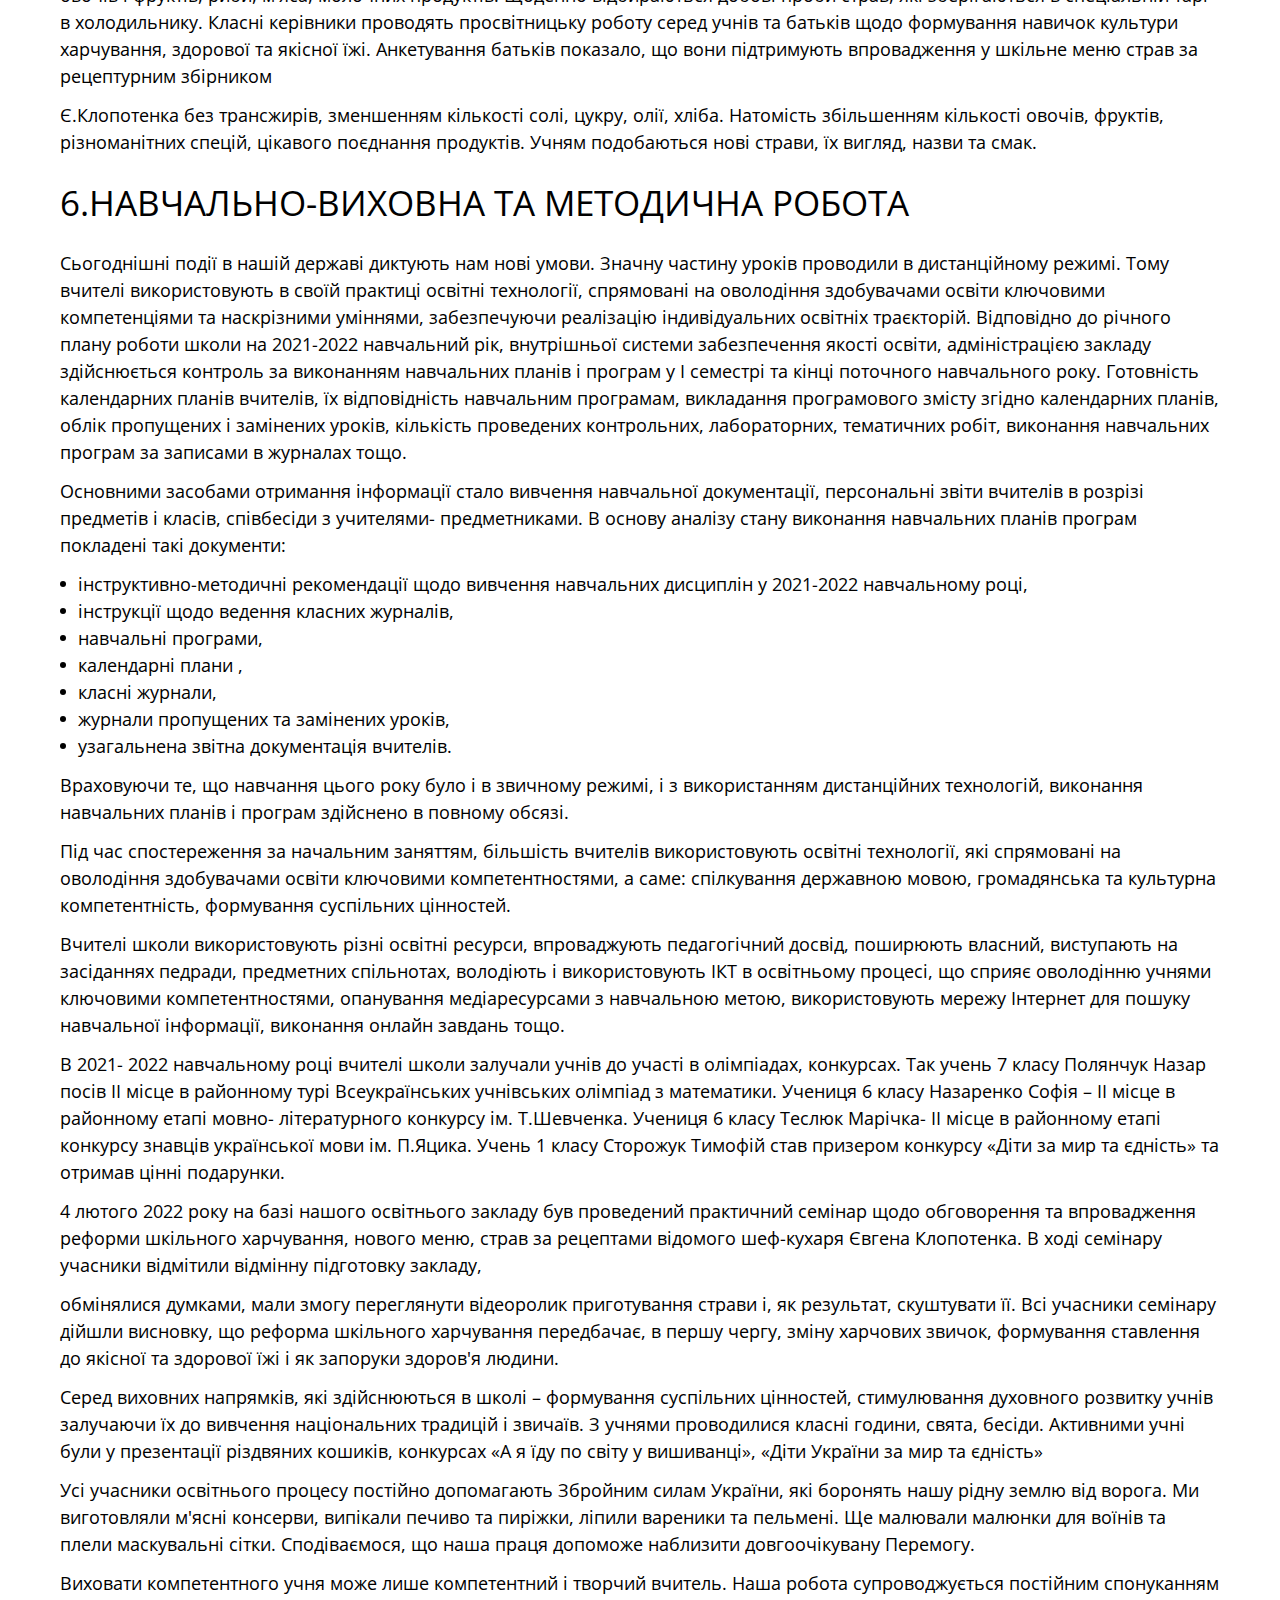
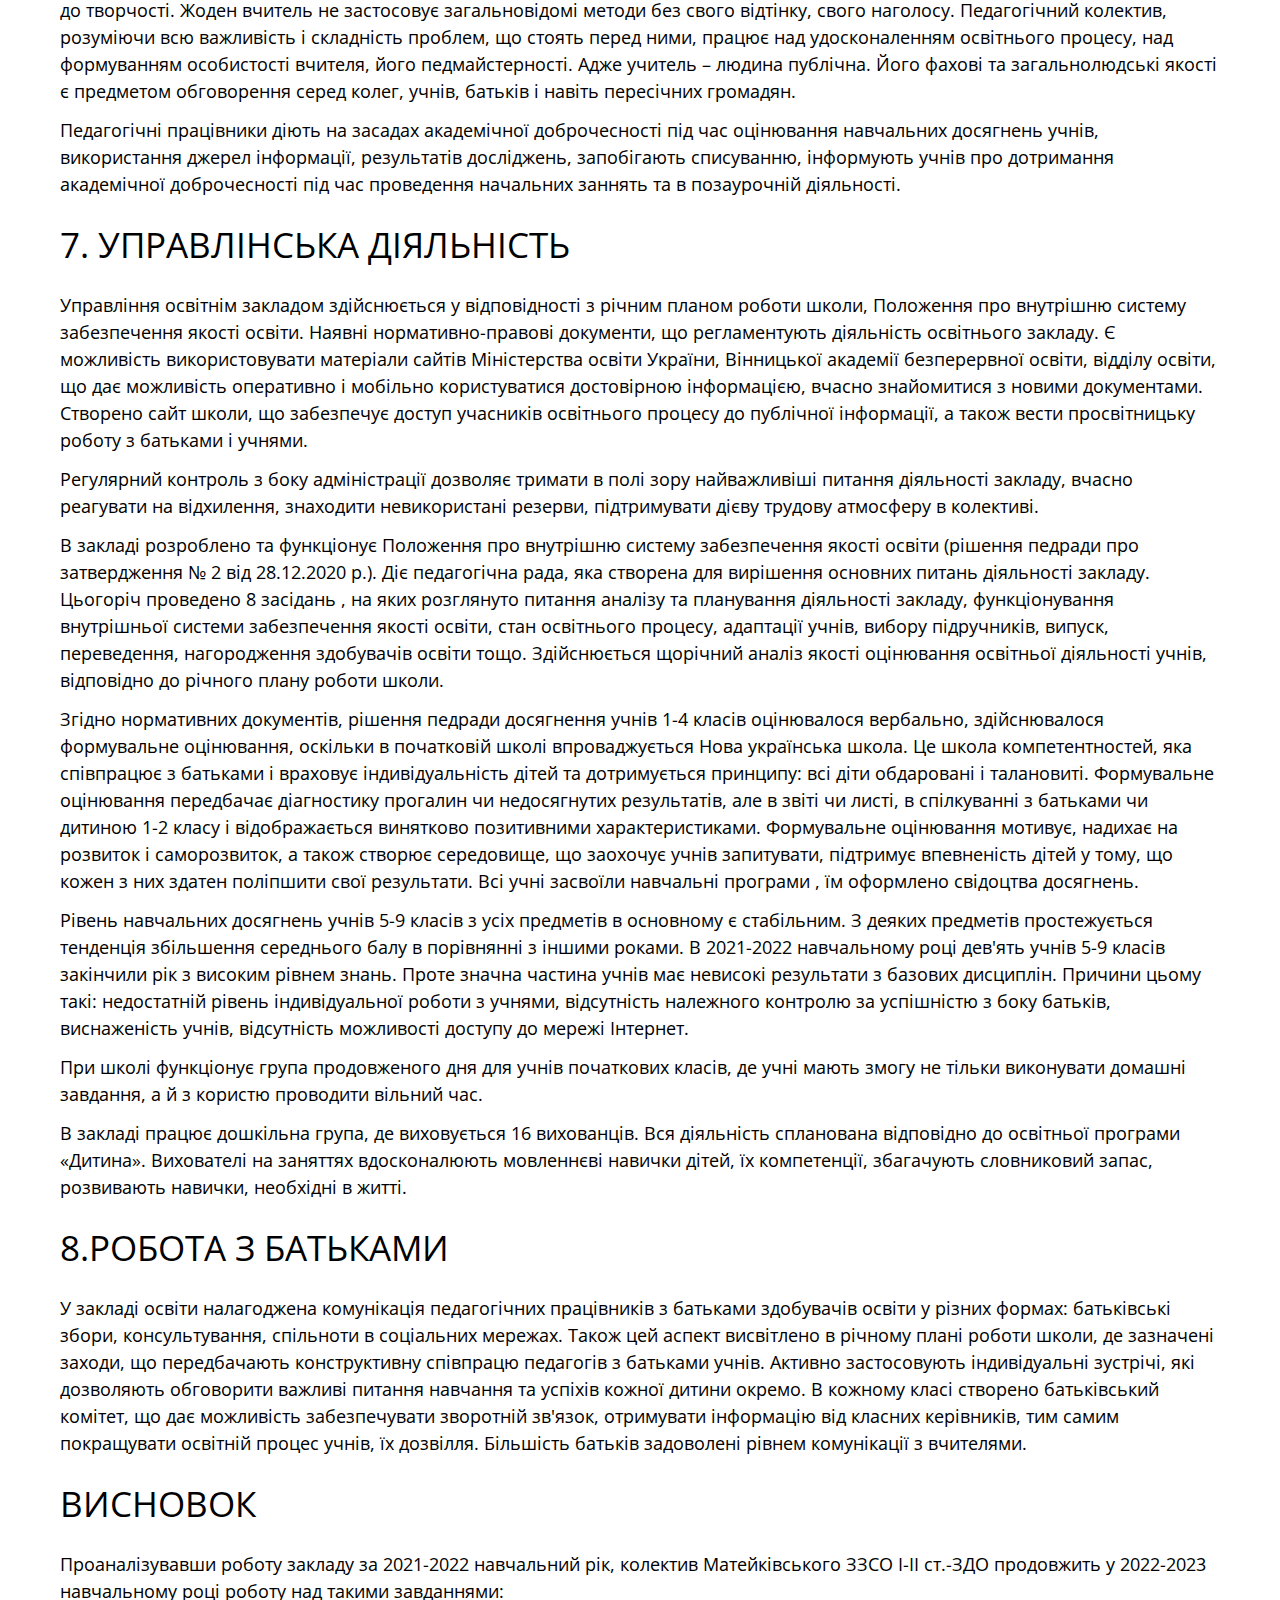
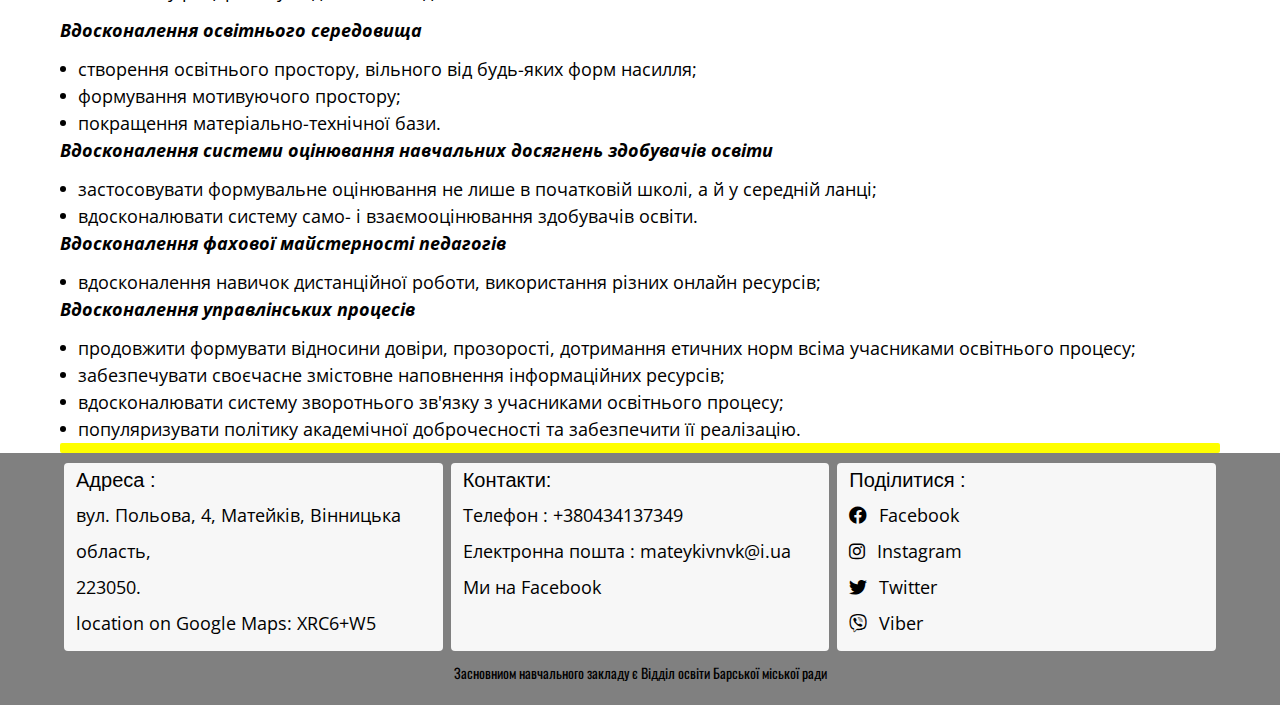
==== commit 7e0258fb: "одав звіт" ====
--- a/index.html
+++ b/index.html
@@ -95,50 +95,315 @@
                     <div class="news__title">
                         <h1 class="name-page">Новини</h1>
                     </div>
-                    <p>Lorem ipsum dolor sit amet consectetur, adipisicing elit. Iste illum autem rem, sunt corporis
-                        saepe libero neque numquam quam ut officia voluptatum optio, molestias debitis incidunt
-                        voluptate explicabo totam ducimus.</p>
-                    <p>Lorem ipsum dolor sit amet consectetur adipisicing elit. Fugiat nihil placeat ab dignissimos
-                        maiores ipsum atque dolor? Hic nam reiciendis quisquam error ab, saepe facere laudantium
-                        dignissimos perspiciatis necessitatibus minima!</p>
-                    <p>Lorem ipsum dolor sit amet consectetur adipisicing elit. Modi tempora rerum consectetur minus
-                        harum provident assumenda earum dolorum corporis natus quos, animi possimus laudantium quis
-                        excepturi nostrum ipsum veritatis, reiciendis maxime, quaerat dignissimos tempore culpa
-                        repudiandae! Perspiciatis assumenda, accusantium sed voluptate molestiae, architecto reiciendis
-                        et, facilis eligendi quibusdam vel rerum voluptatibus. Accusamus debitis sunt fuga autem ea
-                        nostrum expedita sequi, aut pariatur officia ab illum tenetur impedit veniam illo molestias
-                        doloribus culpa itaque? Qui cum aspernatur quis iure vero ex a nulla numquam eos possimus,
-                        placeat sunt recusandae delectus explicabo voluptatem aperiam, deserunt corrupti porro, quae in
-                        atque repudiandae voluptates? Dolorem accusantium, odio consequuntur nam nesciunt, sunt aperiam
-                        voluptatem sapiente reprehenderit, eaque quis excepturi laborum. Adipisci, ea. Consectetur
-                        laborum cupiditate doloribus recusandae iste ex nulla pariatur atque, accusantium aliquam
-                        architecto tenetur repudiandae ad omnis velit impedit minima reprehenderit facere sequi
-                        voluptatem harum consequatur! Voluptatem, libero dolore accusamus vitae perferendis, esse
-                        asperiores voluptate molestias quas repellat sapiente id totam alias voluptas fuga aperiam harum
-                        repellendus eaque consequatur! Facere, esse nobis commodi aperiam cupiditate eum architecto,
-                        vero delectus fuga ex odio? Eius eveniet quo dolore excepturi neque cum quasi possimus fugiat
-                        itaque, natus deleniti commodi praesentium earum sit ab enim. Voluptates repellat, beatae et
-                        iure eveniet nesciunt, autem quae consectetur labore, ex libero cupiditate pariatur sint fuga
-                        aut nobis deserunt modi laboriosam veritatis quasi? Nobis dolore quibusdam doloribus, aut iusto
-                        sed consequatur distinctio suscipit excepturi maiores quas. Quidem odit porro, pariatur,
-                        officiis amet debitis optio deleniti eaque aliquam dolore quam natus quasi excepturi. Harum
-                        molestias sint suscipit iste fugit aliquam sit. Asperiores omnis quos eum nesciunt maxime quia
-                        natus assumenda. At odit non commodi fuga? Repellendus unde officiis accusantium ullam qui
-                        veritatis illo, accusamus aut mollitia pariatur eligendi at reprehenderit nemo praesentium ipsum
-                        eveniet eaque soluta vitae error obcaecati quisquam! Optio iste ex id neque laudantium. Nostrum
-                        eveniet modi mollitia nihil dolor neque possimus voluptate totam minima aspernatur. Vel
-                        consequuntur voluptatem, quaerat quas rerum reprehenderit placeat similique autem sed incidunt
-                        labore obcaecati cum iure non architecto numquam sunt inventore eos beatae vitae dolorum dolor
-                        dolorem et. Non ab consequatur amet eveniet quos. Laboriosam voluptate corrupti expedita
-                        repudiandae ullam, harum eaque magni? Quas, sapiente labore? Esse inventore ut neque
-                        reprehenderit corrupti illo aperiam deleniti ex eos illum exercitationem, eligendi excepturi in
-                        laboriosam et eaque ipsa a, quasi perspiciatis delectus doloremque! Id, officia. Earum aliquam
-                        modi expedita explicabo architecto! Reprehenderit maxime quibusdam error quia nobis qui in sit
-                        expedita, delectus aperiam alias voluptatum nesciunt perspiciatis cum itaque molestiae molestias
-                        dolorum asperiores pariatur ea. Officiis, eveniet recusandae illum doloremque odio deleniti odit
-                        doloribus aliquam veritatis excepturi corrupti, optio inventore? Excepturi at dolorum, ipsam
-                        repellendus architecto delectus consequuntur dicta molestias adipisci, eius impedit aspernatur
-                        harum sapiente. Animi suscipit omnis quae quo esse?</p>
+                    <p class="sub-title">ЗВІТ
+                        ДИРЕКТОРА МАТЕЙКІВСЬКОГО ЗЗСО І-ІІ СТУПЕНІВ – ЗДО
+                        БАРСЬКОЇ МІСЬКОЇ РАДИ
+                        ЗА 2021-2022 НАВЧАЛЬНИЙ РІК
+                        ГРАБОЛУЗ ТАМАРИ ГРИГОРІВНИ</p>
+                    <p class="text">
+                        2021-2022 навчальний рік був надзвичайно важким. Коронавірусна хвороба та безліч обмежень через
+                        неї і, найгірше, війна з росією на нашій рідній землі. Ці страшні події внесли корективи не
+                        тільки в особисте життя людей, а й у шкільне життя також.
+                    </p>
+                    <p class="text">Навчання було організовано дистанційно і цьому ніхто не радів: ані діти, ані
+                        вчителі. Ця війна відібрала у них можливість не тільки нормально навчатися.</p>
+                    <p class="text">Вона відібрала у них сни, спокій, дитинство. Наші діти багато чого зрозуміли за ці
+                        дні. Тепер вони знають, що таке страх за життя, що їжі може не вистачати, що свіжий гарячий хліб
+                        смачніший за будь-яку шоколадку. Що з повної шафи іграшок насправді найдорожча тільки одна-
+                        старенький м’який песик, якого ти поклав у валізу. Одна цінність сьогодні у всіх – життя!</p>
+                    <p class="sub-title">1. Загальні відомості про заклад освіти</p>
+                    <p class="text"><span class="bold">Повна назва:</span> Матейківський заклад загальної середньої
+                        освіти І-ІІ ступенів – заклад
+                        дошкільної освіти Барської міської ради Жмеринського району, Вінницької області село Матейків
+                    </p>
+                    <p class="text"><span class="bold">E-mail:</span> mateykivnvk@і.ua</p>
+                    <p class="text"><span class="bold">Сайт : </span><a href="https://www.mateykivzzso-dnz.site">
+                            https://www.mateykivzzso-dnz.site</a>
+                    </p>
+                    <p class="text"><span class="bold">Кількість учнів:</span> 67</p>
+                    <p class="text"><span class="bold">Кількість вихованців: </span> 16</p>
+                    <p class="text"><span class="bold">Кількість класів: </span> 7 (у двох класах (8,9) учні здобувають
+                        індивідуальну освіту педагогічний патронтаж)</p>
+                    <p class="text"><span class="bold">Кількість груп дошкільного підрозділу: </span> 1 (різновікова)
+                    </p>
+                    <p class="text"><span class="bold">Мова навчання: </span> українська</p>
+                    <p class="text"><span class="bold">Змінність навчання: </span> 1</p>
+                    <p class="text"><span class="bold">Кількість вчителів: </span> 16</p>
+                    <p class="text"><span class="bold">Кількість вихователів: </span> 2</p>
+                    <p class="text"><span class="bold">Обслуговуючий персонал: </span> 10</p>
+                    <p class="text">В цьому навчальному році в заклад було зараховано 3 учні з числа внутрішньо
+                        -переміщених осіб, які здобували освіту та були атестовані згідно критеріїв оцінювання та
+                        рекомендацій Міністерства освіти.</p>
+                    <p class="text">Структура навчального року (за семестрами, чвертями), тривалість навчального тижня,
+                        дня, занять, відпочинку між ними , інші форми організації освітнього процесу встановлювалися
+                        самим закладом у межах часу, передбаченого освітньою програмою, на основі відповідних
+                        нормативно- правових актів. На період навчання з використанням технологій дистаційного навчання
+                        вносилися корективи в розклад та тривалість заннять і перерв.</p>
+                    <p class="sub-title">2.Матеріально-технічна база закладу освіти</p>
+                    <p class="text">Матейківський ЗЗСО І-ІІ ст.- ЗДО функціонує в одній типовій будівлі (рік побудови
+                        1979), в якій є всі необхідні приміщення для здійснення освітньої діяльності: класні кімнати,
+                        їдальня, спортивна зала, майстерня, бібліотека, внутрішні вбиральні, приміщення для дошкільної
+                        групи. Територія школи охайна, чиста, огороджена по периметру. Відсутні нагромадження сміття та
+                        будівельних матеріалів. Систематично проводиться прибирання території школи, періодично
+                        оглядається відповідальними особами. Частина території закладу вкрита асфальтом. В закладі
+                        забезпечується повітряно- тепловий режим, належне освітлення, прибирання приміщень, утримання
+                        вбиралень. Усі приміщення закладу придатні для здійснення освітньої діяльності, використовуються
+                        для потреб здобувачів освіти. На території закладу є зелені зони для прогулянок та проведення
+                        уроків під відкритим небом, квітники.</p>
+                    <p class="text">Інтер'єр класів початкової школи є сучасним, комфортним та відповідає вимогам НУШ.
+                        Коридори незагромаджені, є вільний доступ до запасних евакуаційних виходів. Для забезпечення
+                        надійного функціонування шкільного приміщення щороку проводяться косметичні ремонтні роботи.
+                        Здобувачі освіти та працівники обізнані з правилами охорони праці, безпеки життєдіяльності,
+                        пожежної безпеки, правилами поведінки в умовах надзвичайних ситуацій та дотримуються їх. Все
+                        фіксується у відповідних журналах. Щорічно з учасниками освітнього процесу проводиться день
+                        Цивільного захисту, в ході якого відпрацьовуються тренувальні вправи та змагання серед учнів
+                        старших класів, перегляд роликів на відповідну тематику, конкурси малюнків тощо. Згідно з річним
+                        планом усі заходи із здійснення Цивільного захисту, що були заплановані, виконані. Ті, що
+                        припали на час дистанційного навчання, проведені в онлайн форматі.</p>
+                    <p class="text">У разі нещасного випадку педагогічні працівники та адміністрація діють у
+                        встановленому законодавством порядку. В інформаційних куточках розміщено правила поведінки в
+                        умовах надзвичайних ситуацій. Впродовж 2021-2022 навчального року нещасних випадків серед
+                        учасників освітнього процесу не зафіксовано.</p>
+                    <p class="sub-title"> 3.Кадрове забезпечення</p>
+                    <p class="text">Освітній заклад педагогічними кадрами укомплектований. Розстановка кадрів
+                        умотивована і раціональна. Проводиться відповідно до освітнього рівня, у повній відповідності зі
+                        спеціалізацією, п'ятиденним режимом роботи закладу, з урахуванням творчих здібностей та побажань
+                        вчителів та вихователів. Кількість вчителів, вихователів, класних керівників, членів
+                        адміністрації визначена кількістю класів, згідно з робочим навчальним планом та штатним
+                        розписом.</p>
+                    <p class="text">В 2021-2022 навчальному році в школі 28 працюючих осіб. З них 16 вчителів, 2
+                        вихователі дошкільної групи, 10 людей обслуговуючого персоналу. Всі вчителі набрали необхідну
+                        кількість годин курсової перепідготовки, що забезпечує їм право на викладання предметів. Кадрова
+                        політика спрямована на створення сприятливих умов для формування дієздатного колективу,
+                        розкриття та розвиток творчого потенціалу кожного вчителя, підвищення його кваліфікаційного
+                        рівня. Атестація вчителя розглядається адміністрацією навчального закладу як вагомий елемент
+                        внутрішкільного контролю і крок до якісної освіти та здійснюється відповідно до нормативних
+                        документів: Атестація педагогічних працівників Матейківського ЗЗСО І-ІІ ст.- ЗДО здійснюється
+                        відповідно до Типового положення про атестацію педагогічних працівників, затвердженого наказом
+                        Міністерства освіти і науки України від 06.10.2010 № 930, зареєстрованим у Міністерстві юстиції
+                        України 14.12.2010 за № 1255/18550 (із змінами), наказу Міністерства освіти і науки України від
+                        08.08.2013 № 1135 «Про затвердження змін до Типового положення про атестацію педагогічних
+                        працівників», зареєстрованого в Міністерстві юстиції України 16 серпня 2013 р. за № 1417/23949
+                        За перспективним графіком проходження атестації у 2021-2022 навчальному році атестувалися 2
+                        педагогічні працівники, яким підтверждено відповідність займаним посадам та продовжено строк дії
+                        першої кваліфікаційної категорії (рішення атестаційної комісії від 28.03.2022 року, протокол №5,
+                        наказ № 10 К-тр від 01.04.2022 року) Підвищення кваліфікації педагогічних працівників
+                        здійснювалося відповідно до перспективного плану курсової перепідготовки. Паралельно з курсовою
+                        перепідготовкою організовувалось навчання учителів на робочому місці, широко запроваджувалися
+                        різноманітні форми самоосвітньої діяльності. Учителі проходили фахові та авторські курси, брали
+                        участь у вебінарах, практичних семінарах, різих засіданнях. Задача роботи з педагогічними
+                        кадрами полягала у забезпеченні безперервної освіти педагогічних працівників, підвищенні їх
+                        професіоналізму, освітнього і загальнокультурного рівнів, удосконаленні науково-методичного,
+                        інформаційного забезпечення педагогічної діяльності.</p>
+                    <p class="sub-title">4.Медичне обслуговування учнів</p>
+                    <p class="text">В закладі медичне обслуговування учнів здійснюється завдяки співпраці з
+                        територіальними медичними установами, зокрема Матейківським ФАПом та лікарнею м. Бар.
+                        Систематично учні проходять медичні огляди. Значна увага приділяється системі зміцнення здоров'я
+                        учнів, оздоровчо- профілактичній роботі. Формуються наскрізні навички здорового способу життя та
+                        екологічної поведінки в освітньому процесі. Окрім проведення бесід, годин спілкування з учнями в
+                        закладі практикуються активні форми роботи: дні здоров'я, змагання, круглі столи на тему: «Я
+                        відповідаю за своє здоров'я», інтереактивні ігри «Я обираю здоров'я», «Засуджуємо шкідливі
+                        звички». Прикладом сприятливого екологічного мікроклімату є пришкільна територія, де є багато
+                        насаджень, кущів та дерев, клумби, а також внутрішнє озеленення закладу.</p>
+                    <p class="sub-title">5.Організація харчування учнів</p>
+                    <p class="text">У закладі особлива увага приділяється організації харчування учнів і вихованців.
+                        Адміністрацією створені належні умови для якісного та повноцінного харчування здобувачів освіти,
+                        для роботи працівників їдальні, які зі свого боку забезпечують виконання затверджених норм
+                        харчування відповідно до чинного законодавства, дотримуються вимог щодо якості приготування
+                        страв та культури обслуговування дітей, санітарно-епідеміологічних вимог у їдальні та складських
+                        приміщеннях, дбають про затишок та порядок в обідній залі.</p>
+                    <p class="text">Для організації харчуання в закладі видано відповідні накази, затверджено гафік
+                        харчування, асортимент готових страв, перспективне меню, технологічні картки приготування страв,
+                        журнали відповідного зразка. Працівники харчоблоку двічі на рік проходять медичні огляди,
+                        результати яких фіксуються в медичних книжках. Питання організації харчування відображено в
+                        річному плані роботи школи ,розглядається на педраді та заслуховується на нарадах при
+                        директорові.</p>
+                    <p class="text">Працівники харчоблоку ознайомлені з санітарними правилами, умовами, термінами
+                        зберігання та реалізації продуктів, технологією приготування страв, забезпечені відповідним
+                        одягом та предметами особистої гігієни. Дотримуються технологічних процесів обробки продуктів,
+                        вимог утримання приміщень.</p>
+                    <p class="text">В закладі налагоджена організація гарячого харчування для учнів та вихованців. Весь
+                        колектив активно включився в реалізацію реформи харчування. Усі страви готувалися за рецептурним
+                        збірником Є.Клопотенка. З числа учнів початкової школи харчувалося 27 учнів, бальки яких
+                        сплачували по 10 гривень за день. З числа учнів старшої школи харчувалося 26 учнів, батьки яких
+                        сплачували по 15 гривень в день. Учні пільгових категорій (діти учасників бойових дій)
+                        сплачували по 5 гривень за день. Батьки вихованців дошкільної групи сплачують 40%, але завдяки
+                        тому, що надається спонсорська допомога від СТОВ «МАТЕЙКІВІНВЕСТАГРО», нам вдається значно
+                        здешевити вартість обідів в дошкільній групі. Санітарно- гігієнічний стан харчоблоку в
+                        задовільному стані. Весь кухонний та столовий інвентар промаркований, використовується за
+                        призначенням. Система холодного та гарячого водопостачання знаходиться в робочому стані.
+                        Харчоблок забезпечений дезінфікуючими та миючими засобами, відповідно до санітарних вимог,
+                        журнали обліку ведуться належним чином.</p>
+                    <p class="text">Постачання продовольчих товарів здійснюється різними постачальниками у відповідності
+                        до проведених тендерних процедур та укладених договорів відділом освіти Барської міської ради.
+                    </p>
+                    <p class="text">Продукти харчування та продовольча сировина надходять із супровідними документами,
+                        які свідчать про їх походження та якість (сертифікати відповідності).</p>
+                    <p class="text">Готові страви відповідають щоденному меню, смачні, естетично оформлені, мають
+                        апетитний аромат і вигляд. Багато свіжих овочів і фруктів, риби, м'яса, молочних продуктів.
+                        Щоденно відбираються добові проби страв, які зберігаються в спеціальній тарі в холодильнику.
+                        Класні керівники проводять просвітницьку роботу серед учнів та батьків щодо формування навичок
+                        культури харчування, здорової та якісної їжі. Анкетування батьків показало, що вони підтримують
+                        впровадження у шкільне меню страв за рецептурним збірником</p>
+                    <p class="text">Є.Клопотенка без трансжирів, зменшенням кількості солі, цукру, олії, хліба.
+                        Натомість збільшенням кількості овочів, фруктів, різноманітних спецій, цікавого поєднання
+                        продуктів. Учням подобаються нові страви, їх вигляд, назви та смак.</p>
+                    <p class="sub-title">6.Навчально-виховна та методична робота</p>
+                    <p class="text">Сьогоднішні події в нашій державі диктують нам нові умови. Значну частину уроків
+                        проводили в дистанційному режимі. Тому вчителі використовують в своїй практиці освітні
+                        технології, спрямовані на оволодіння здобувачами освіти ключовими компетенціями та наскрізними
+                        уміннями, забезпечуючи реалізацію індивідуальних освітніх траєкторій. Відповідно до річного
+                        плану роботи школи на 2021-2022 навчальний рік, внутрішньої системи забезпечення якості освіти,
+                        адміністрацією закладу здійснюється контроль за виконанням навчальних планів і програм у І
+                        семестрі та кінці поточного навчального року. Готовність календарних планів вчителів, їх
+                        відповідність навчальним програмам, викладання програмового змісту згідно календарних планів,
+                        облік пропущених і замінених уроків, кількість проведених контрольних, лабораторних, тематичних
+                        робіт, виконання навчальних програм за записами в журналах тощо.</p>
+                    <p class="text">Основними засобами отримання інформації стало вивчення навчальної документації,
+                        персональні звіти вчителів в розрізі предметів і класів, співбесіди з учителями- предметниками.
+                        В основу аналізу стану виконання навчальних планів програм покладені такі документи:</p>
+                    <p class="text">
+                    <ul>
+                        <li class="text-list">інструктивно-методичні рекомендації щодо вивчення навчальних дисциплін у
+                            2021-2022
+                            навчальному році,</li>
+                        <li class="text-list">інструкції щодо ведення класних журналів,</li>
+                        <li class="text-list">навчальні програми,</li>
+                        <li class="text-list">календарні плани ,</li>
+                        <li class="text-list">класні журнали,</li>
+                        <li class="text-list">журнали пропущених та замінених уроків,</li>
+                        <li class="text-list">узагальнена звітна документація вчителів.</li>
+                    </ul>
+                    </p>
+                    <p class="text">Враховуючи те, що навчання цього року було і в звичному режимі, і з використанням
+                        дистанційних технологій, виконання навчальних планів і програм здійснено в повному обсязі.</p>
+                    <p class="text">Під час спостереження за начальним заняттям, більшість вчителів використовують
+                        освітні технології, які спрямовані на оволодіння здобувачами освіти ключовими компетентностями,
+                        а саме: спілкування державною мовою, громадянська та культурна компетентність, формування
+                        суспільних цінностей.</p>
+                    <p class="text">Вчителі школи використовують різні освітні ресурси, впроваджують педагогічний
+                        досвід, поширюють власний, виступають на засіданнях педради, предметних спільнотах, володіють і
+                        використовують ІКТ в освітньому процесі, що сприяє оволодінню учнями ключовими компетентностями,
+                        опанування медіаресурсами з навчальною метою, використовують мережу Інтернет для пошуку
+                        навчальної інформації, виконання онлайн завдань тощо.</p>
+                    <p class="text">В 2021- 2022 навчальному році вчителі школи залучали учнів до участі в олімпіадах,
+                        конкурсах. Так учень 7 класу Полянчук Назар посів ІІ місце в районному турі Всеукраїнських
+                        учнівських олімпіад з математики. Учениця 6 класу Назаренко Софія – ІІ місце в районному етапі
+                        мовно- літературного конкурсу ім. Т.Шевченка. Учениця 6 класу Теслюк Марічка- ІІ місце в
+                        районному етапі конкурсу знавців української мови ім. П.Яцика. Учень 1 класу Сторожук Тимофій
+                        став призером конкурсу «Діти за мир та єдність» та отримав цінні подарунки.</p>
+                    <p class="text">4 лютого 2022 року на базі нашого освітнього закладу був проведений практичний
+                        семінар щодо обговорення та впровадження реформи шкільного харчування, нового меню, страв за
+                        рецептами відомого шеф-кухаря Євгена Клопотенка. В ході семінару учасники відмітили відмінну
+                        підготовку закладу,</p>
+                    <p class="text">обмінялися думками, мали змогу переглянути відеоролик приготування страви і, як
+                        результат, скуштувати її. Всі учасники семінару дійшли висновку, що реформа шкільного харчування
+                        передбачає, в першу чергу, зміну харчових звичок, формування ставлення до якісної та здорової
+                        їжі і як запоруки здоров'я людини.</p>
+                    <p class="text">Серед виховних напрямків, які здійснюються в школі – формування суспільних
+                        цінностей, стимулювання духовного розвитку учнів залучаючи їх до вивчення національних традицій
+                        і звичаїв. З учнями проводилися класні години, свята, бесіди. Активними учні були у презентації
+                        різдвяних кошиків, конкурсах «А я їду по світу у вишиванці», «Діти України за мир та єдність»
+                    </p>
+                    <p class="text">Усі учасники освітнього процесу постійно допомагають Збройним силам України, які
+                        боронять нашу рідну землю від ворога. Ми виготовляли м'ясні консерви, випікали печиво та
+                        пиріжки, ліпили вареники та пельмені. Ще малювали малюнки для воїнів та плели маскувальні сітки.
+                        Сподіваємося, що наша праця допоможе наблизити довгоочікувану Перемогу.</p>
+                    <p class="text">Виховати компетентного учня може лише компетентний і творчий вчитель. Наша робота
+                        супроводжується постійним спонуканням до творчості. Жоден вчитель не застосовує загальновідомі
+                        методи без свого відтінку, свого наголосу. Педагогічний колектив, розуміючи всю важливість і
+                        складність проблем, що стоять перед ними, працює над удосконаленням освітнього процесу, над
+                        формуванням особистості вчителя, його педмайстерності. Адже учитель – людина публічна. Його
+                        фахові та загальнолюдські якості є предметом обговорення серед колег, учнів, батьків і навіть
+                        пересічних громадян.</p>
+                    <p class="text">Педагогічні працівники діють на засадах академічної доброчесності під час оцінювання
+                        навчальних досягнень учнів, використання джерел інформації, результатів досліджень, запобігають
+                        списуванню, інформують учнів про дотримання академічної доброчесності під час проведення
+                        начальних заннять та в позаурочній діяльності.</p>
+                    <p class="sub-title">7. Управлінська діяльність</p>
+                    <p class="text">Управління освітнім закладом здійснюється у відповідності з річним планом роботи
+                        школи, Положення про внутрішню систему забезпечення якості освіти. Наявні нормативно-правові
+                        документи, що регламентують діяльність освітнього закладу. Є можливість використовувати
+                        матеріали сайтів Міністерства освіти України, Вінницької академії безперервної освіти, відділу
+                        освіти, що дає можливість оперативно і мобільно користуватися достовірною інформацією, вчасно
+                        знайомитися з новими документами. Створено сайт школи, що забезпечує доступ учасників освітнього
+                        процесу до публічної інформації, а також вести просвітницьку роботу з батьками і учнями.</p>
+                    <p class="text">Регулярний контроль з боку адміністрації дозволяє тримати в полі зору найважливіші
+                        питання діяльності закладу, вчасно реагувати на відхилення, знаходити невикористані резерви,
+                        підтримувати дієву трудову атмосферу в колективі.</p>
+                    <p class="text">В закладі розроблено та функціонує Положення про внутрішню систему забезпечення
+                        якості освіти (рішення педради про затвердження № 2 від 28.12.2020 р.). Діє педагогічна рада,
+                        яка створена для вирішення основних питань діяльності закладу. Цьогоріч проведено 8 засідань ,
+                        на яких розглянуто питання аналізу та планування діяльності закладу, функціонування внутрішньої
+                        системи забезпечення якості освіти, стан освітнього процесу, адаптації учнів, вибору
+                        підручників, випуск, переведення, нагородження здобувачів освіти тощо. Здійснюється щорічний
+                        аналіз якості оцінювання освітньої діяльності учнів, відповідно до річного плану роботи школи.
+                    </p>
+                    <p class="text">Згідно нормативних документів, рішення педради досягнення учнів 1-4 класів
+                        оцінювалося вербально, здійснювалося формувальне оцінювання, оскільки в початковій школі
+                        впроваджується Нова українська школа. Це школа компетентностей, яка співпрацює з батьками і
+                        враховує індивідуальність дітей та дотримується принципу: всі діти обдаровані і талановиті.
+                        Формувальне оцінювання передбачає діагностику прогалин чи недосягнутих результатів, але в звіті
+                        чи листі, в спілкуванні з батьками чи дитиною 1-2 класу і відображається винятково позитивними
+                        характеристиками. Формувальне оцінювання мотивує, надихає на розвиток і саморозвиток, а також
+                        створює середовище, що заохочує учнів запитувати, підтримує впевненість дітей у тому, що кожен з
+                        них здатен поліпшити свої результати. Всі учні засвоїли навчальні програми , їм оформлено
+                        свідоцтва досягнень.</p>
+                    <p class="text">Рівень навчальних досягнень учнів 5-9 класів з усіх предметів в основному є
+                        стабільним. З деяких предметів простежується тенденція збільшення середнього балу в порівнянні з
+                        іншими роками. В 2021-2022 навчальному році дев'ять учнів 5-9 класів закінчили рік з високим
+                        рівнем знань. Проте значна частина учнів має невисокі результати з базових дисциплін. Причини
+                        цьому такі: недостатній рівень індивідуальної роботи з учнями, відсутність належного контролю за
+                        успішністю з боку батьків, виснаженість учнів, відсутність можливості доступу до мережі
+                        Інтернет.</p>
+                    <p class="text">При школі функціонує група продовженого дня для учнів початкових класів, де учні
+                        мають змогу не тільки виконувати домашні завдання, а й з користю проводити вільний час.</p>
+                    <p class="text"></p>
+                    <p class="text">В закладі працює дошкільна група, де виховується 16 вихованців. Вся діяльність
+                        спланована відповідно до освітньої програми «Дитина». Вихователі на заняттях вдосконалюють
+                        мовленнєві навички дітей, їх компетенції, збагачують словниковий запас, розвивають навички,
+                        необхідні в житті.</p>
+                    <p class="sub-title">8.Робота з батьками</p>
+                    <p class="text">У закладі освіти налагоджена комунікація педагогічних працівників з батьками
+                        здобувачів освіти у різних формах: батьківські збори, консультування, спільноти в соціальних
+                        мережах. Також цей аспект висвітлено в річному плані роботи школи, де зазначені заходи, що
+                        передбачають конструктивну співпрацю педагогів з батьками учнів. Активно застосовують
+                        індивідуальні зустрічі, які дозволяють обговорити важливі питання навчання та успіхів кожної
+                        дитини окремо. В кожному класі створено батьківський комітет, що дає можливість забезпечувати
+                        зворотній зв'язок, отримувати інформацію від класних керівників, тим самим покращувати освітній
+                        процес учнів, їх дозвілля. Більшість батьків задоволені рівнем комунікації з вчителями.</p>
+                    <p class="sub-title">Висновок</p>
+                    <p class="text">Проаналізувавши роботу закладу за 2021-2022 навчальний рік, колектив Матейківського
+                        ЗЗСО І-ІІ ст.-ЗДО продовжить у 2022-2023 навчальному році роботу над такими завданнями:</p>
+
+                    <p class="text bold-italic">Вдосконалення освітнього середовища</p>
+                    <ul>
+                        <li class="text-list">створення освітнього простору, вільного від будь-яких форм насилля;</li>
+                        <li class="text-list">формування мотивуючого простору;</li>
+                        <li class="text-list">покращення матеріально-технічної бази.</li>
+                    </ul>
+                    <p class="text bold-italic">Вдосконалення системи оцінювання навчальних досягнень здобувачів освіти
+                    </p>
+                    <ul>
+                        <li class="text-list">застосовувати формувальне оцінювання не лише в початковій школі, а й у
+                            середній ланці;</li>
+                        <li class="text-list">вдосконалювати систему само- і взаємооцінювання здобувачів освіти.</li>
+                    </ul>
+                    <p class="text bold-italic">Вдосконалення фахової майстерності педагогів</p>
+                    <ul>
+                        <li class="text-list">вдосконалення навичок дистанційної роботи, використання різних онлайн
+                            ресурсів;</li>
+                    </ul>
+                    <p class="text bold-italic">Вдосконалення управлінських процесів</p>
+                    <ul>
+                        <li class="text-list">продовжити формувати відносини довіри, прозорості, дотримання етичних норм
+                            всіма учасниками освітнього процесу;</li>
+                        <li class="text-list">забезпечувати своєчасне змістовне наповнення інформаційних ресурсів;</li>
+                        <li class="text-list">вдосконалювати систему зворотнього зв'язку з учасниками освітнього
+                            процесу;</li>
+                        <li class="text-list">популяризувати політику академічної доброчесності та забезпечити її
+                            реалізацію. </li>
+                    </ul>
 
                 </div>
             </div>
--- a/css/style.css
+++ b/css/style.css
@@ -177,6 +177,40 @@
   text-decoration: underline;
 }
 
+.timetable-jun {
+  display: -ms-grid;
+  display: grid;
+  color: black;
+  -ms-grid-columns: (1fr)[7];
+      grid-template-columns: repeat(7, 1fr);
+  -ms-grid-rows: (1fr)[6];
+      grid-template-rows: repeat(6, 1fr);
+}
+
+.timetable-jun__item {
+  border: 1px solid gray;
+}
+
+.timetable-jun__monday-row_1 {
+  -ms-grid-column: 4;
+      grid-column-start: 4;
+}
+
+.timetable-jun__name-day {
+  -ms-grid-column: 1;
+      grid-column-start: 1;
+  -ms-grid-row: 2;
+      grid-row-start: 2;
+  grid-row-end: 6;
+}
+
+.timetable-jun__time {
+  -ms-grid-column: 2;
+      grid-column-start: 2;
+  -ms-grid-row: 2;
+      grid-row-start: 2;
+}
+
 body {
   height: 100%;
   font-family: 'Oswald', sans-serif;
@@ -424,6 +458,26 @@
   color: #000;
 }
 
+.bold {
+  font-weight: bold;
+}
+
+.bold-italic {
+  font-weight: bold;
+  font-style: italic;
+}
+
+.text-list::before {
+  content: '';
+  display: inline-block;
+  background-color: #000;
+  border-radius: 50%;
+  height: 6px;
+  width: 6px;
+  margin-right: 12px;
+  margin-bottom: 4px;
+}
+
 @media (min-width: 768px) {
   .main {
     padding: 80px 0 0 0;
